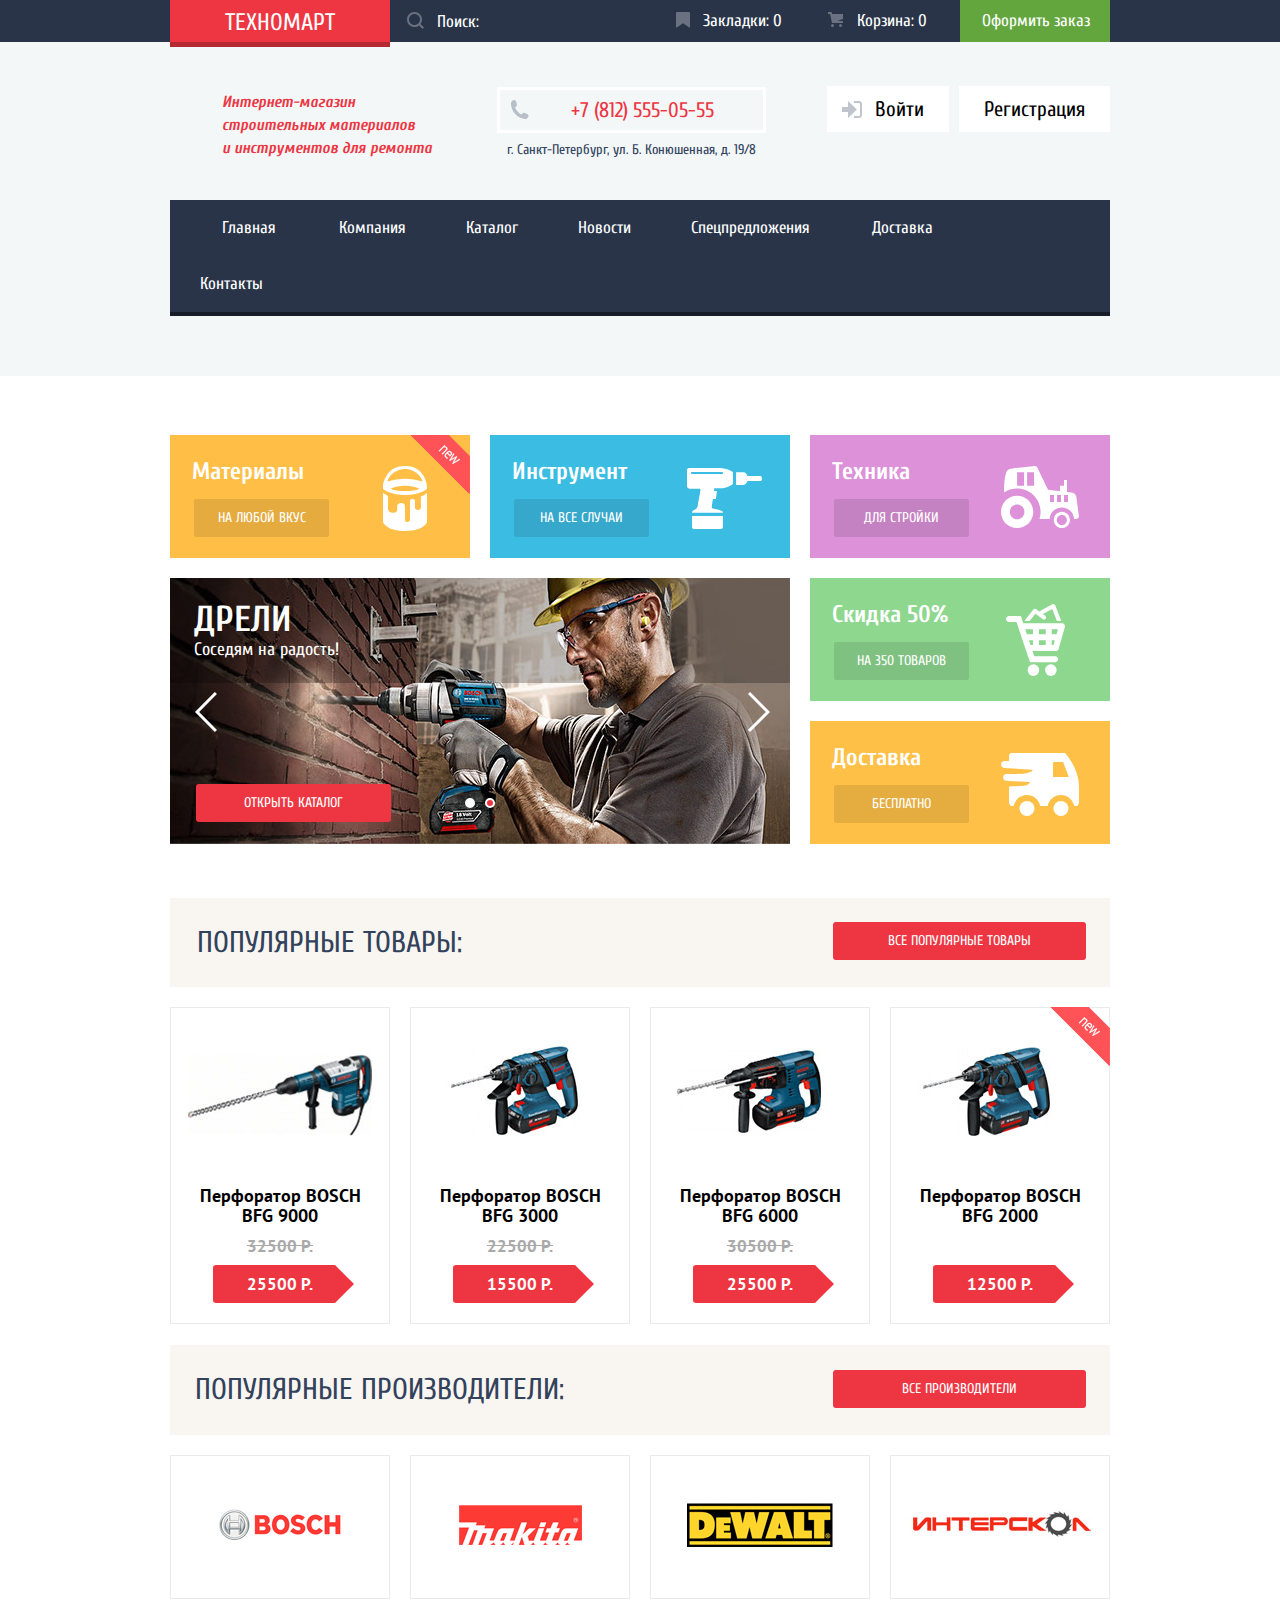
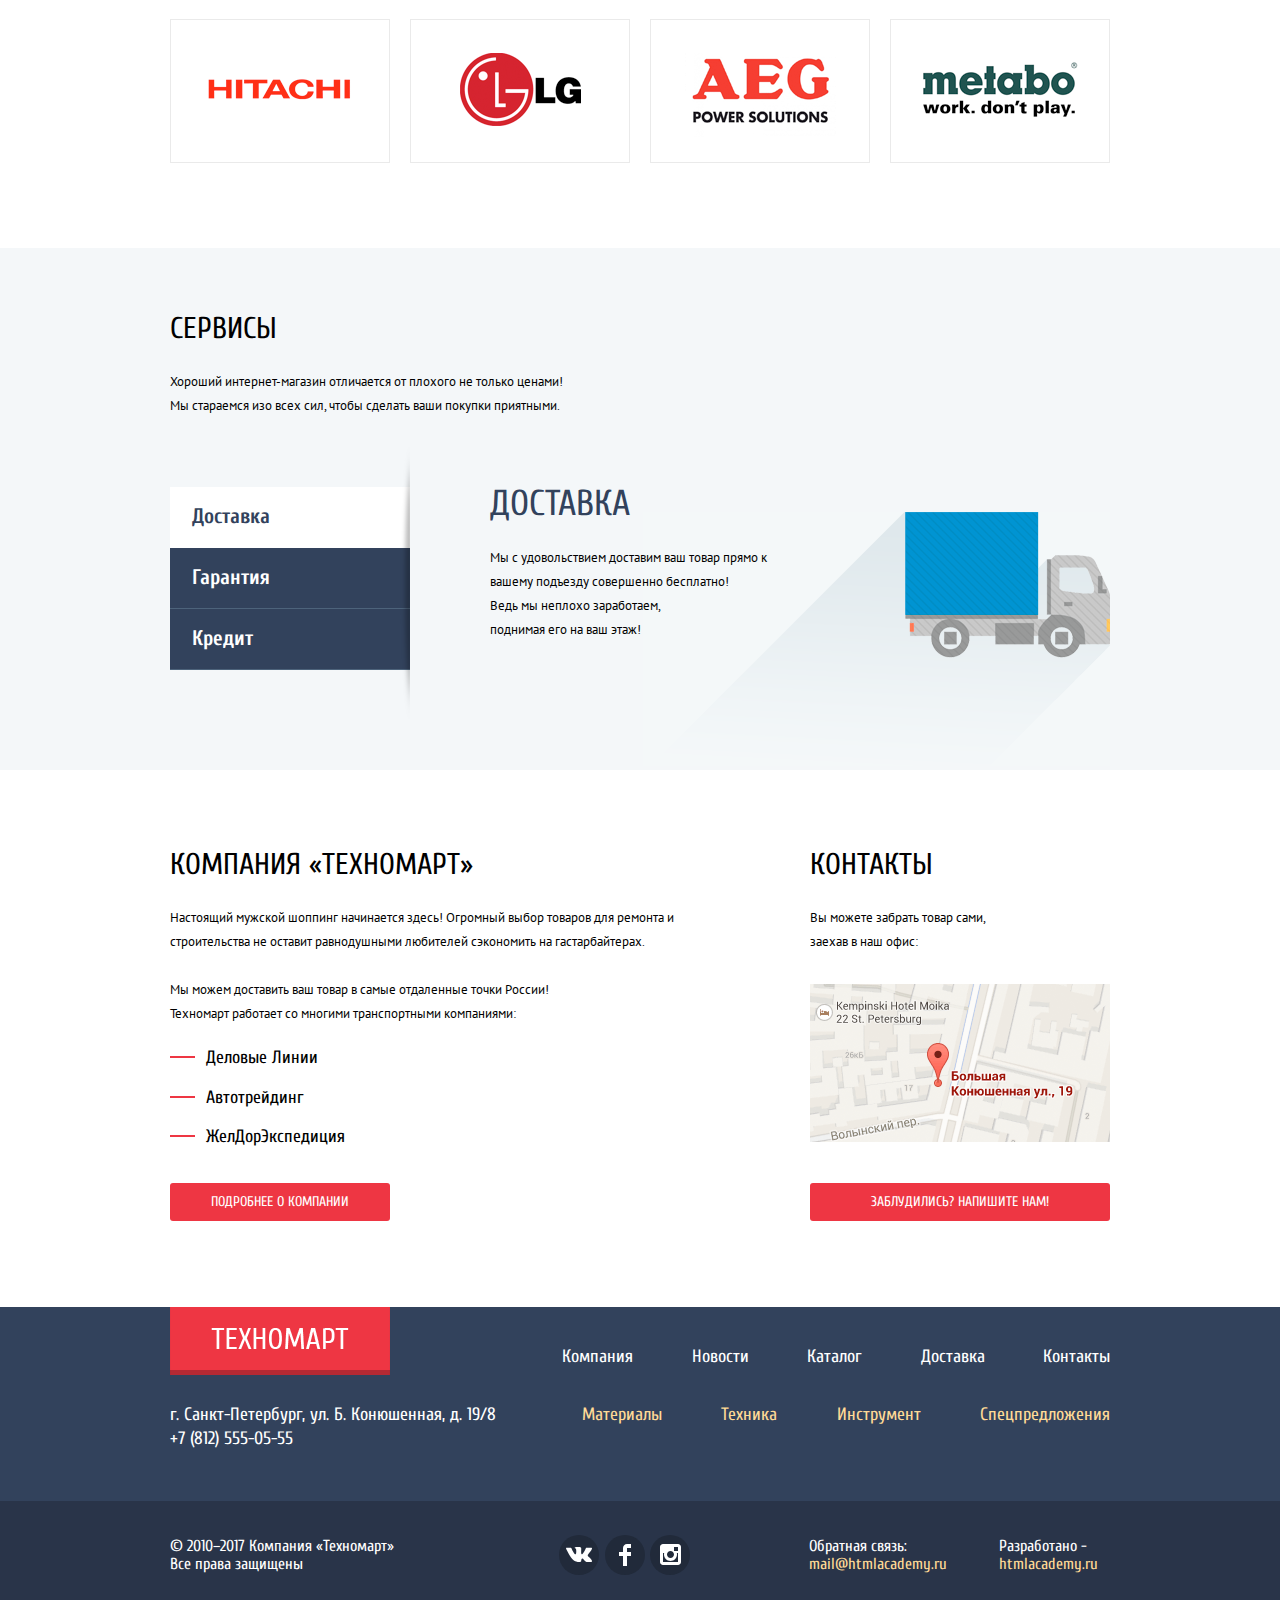
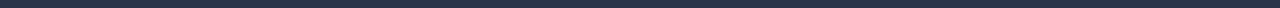
==== index.html @ ce22bc83 "Add comment" ====
<!-- Уважаемый проверяющий, мне немного не хватило времени для того, чтобы довести проект до ума, но обещаю все исправить в ходе проверок. Заранее благодарю!-->
<!DOCTYPE html>
<html lang="ru">
  <head>
    <meta charset="utf-8">
    <title>HTML Academy: Техномарт</title>
    <link href="https://fonts.googleapis.com/css?family=Cuprum:400,400i,700|PT+Sans:400,700&amp;subset=cyrillic" rel="stylesheet">
    <link rel="stylesheet" href="css/normalize.css">
    <link rel="stylesheet" href="css/style.css">
  </head>
  <body>
    <header class="main-header">
      <div class="header-top">
        <div class="container">
          <div class="logo-search-block">
            <a class="main-header-logo"><p>Техномарт</p></a>
            <form class="search" action="https://echo.htmlacademy.ru" method="get">
              <input type="search" id="search-field" name="search-field" placeholder="Поиск:">
            </form>
          </div>
          <ul class="header-top-right-side">
            <li><a class="header-favorite" href="#">Закладки: 0</a></li>
            <li><a class="header-cart" href="#">Корзина: 0</a></li>
            <li><a class="header-order" href="#">Оформить заказ</a></li>
          </ul>
        </div>
      </div>
      <div class="header-middle">
        <h1>Интернет-магазин<br> строительных материалов<br> и инструментов для ремонта</h1>
        <div class="contacts">
          <p class="phone-number"><a href="tel:+78125550555" title="Позвонить нам">+7 (812) 555-05-55</a></p>
          <p class="adress">г. Санкт-Петербург, ул. Б. Конюшенная, д. 19/8</p>
        </div>
        <ul class="user-navigation">
          <li class="login-link-icon"><a href="#" class="login-link">Войти</a></li>
          <li><a href="#" class="signin-link">Регистрация</a></li>
        </ul>
      </div>
      <nav class="main-navigation">
        <ul class="site-navigation">
          <li><a href="#">Главная</a></li>
          <li><a href="#">Компания</a></li>
          <li><a href="#">Каталог</a></li>
          <li><a href="#">Новости</a></li>
          <li><a href="#">Спецпредложения</a></li>
          <li><a href="#">Доставка</a></li>
          <li><a href="#">Контакты</a></li>
        </ul>
      </nav>
    </header>
    <main class="main-index">
      <section class="promo-block">
        <h2 class="visually-hidden">Полулярные категории товаров.</h2>
        <div class="promo-upper-row">
          <div class="promo promo-materials">
            <span>Материалы</span>
            <a href="#">На любой вкус</a>
          </div>
          <div class="promo promo-instruments">
            <span>Инструмент</span>
            <a href="#">На все случаи</a>
          </div>
          <div class="promo promo-machines">
            <span>Техника</span>
            <a href="#">Для стройки</a>
          </div>
        </div>
        <div class="promo-bottom-row">
          <div class="promo-right-side">
            <div class="promo promo-discount">
              <span>Скидка 50%</span>
              <a href="#">На 350 товаров</a>
            </div>
            <div class="promo promo-delivery">
              <span>Доставка</span>
              <a href="#">Бесплатно</a>
            </div>
          </div>
          <div class="slider">
            <div class="slider-controls">
              <label class="slider-control" for="btn-1"><span class="slider-control-left"></span></label>
              <label class="slider-control" for="btn-2"><span class="slider-control-right"></span></label>
            </div>
            <div class="slider-inner">
              <input class="visually-hidden" type="radio" id="btn-1" name="toggle" checked>
              <input class="visually-hidden" type="radio" id="btn-2" name="toggle">
              <div class="sliders-sliders">
                <div class="slide slide-one">
                  <div class="slide-text">
                    <h3>Перфораторы</h3>
                    <span>Настоящие мужские игрушки</span>
                  </div>
                  <img src="img/slider-1.jpg" alt="Перфораторы" width="620" height="266">
                  <div class="icon-slider-left"></div>
                  <div class="icon-slider-right"></div>
                  <div class="open-catalog">
                    <a href="catalog.html" class="button">Открыть каталог</a>
                  </div>
                </div>
                <div class="slide slide-two">
                  <div class="slide-text">
                    <h3>Дрели</h3>
                    <span>Coседям на радость!</span>
                  </div>
                  <img src="img/slider-2.jpg" alt="Дрели" width="620" height="266">
                  <div class="icon-slider-left"></div>
                  <div class="icon-slider-right"></div>
                  <div class="open-catalog">
                    <a href="catalog.html" class="button">Открыть каталог</a>
                  </div>
                </div>
              </div>
            </div>
          </div>
        </div>
      </section>
      <section class="popular-items">
        <div class="popular-items-head">
          <h2>Популярные товары:</h2>
          <a href="#" class="button">Все популярные товары</a>
        </div>
        <div class="catalog-index">
          <div class="catalog-item">
            <div class="actions">
              <a href="" class="buy">Купить</a>
              <a href="" class="bookmark">В закладки</a>
            </div>
            <div class="catalog-item-image"><img src="img/perforator-9000.jpg" alt="Перфоратор BOSCH BFG 9000" width="217" height="164"></div>
            <div class="catalog-item-title">Перфоратор BOSCH BFG 9000</div>
            <div class="price old-price">32500 P.</div>
            <div class="price new-price">25500 P.</div>
          </div>
          <div class="catalog-item">
            <div class="actions">
              <a href="" class="buy">Купить</a>
              <a href="" class="bookmark">В закладки</a>
            </div>
            <div class="catalog-item-image"><img src="img/perforator-3000.jpg" alt="Перфоратор BOSCH BFG 3000" width="217" height="164"></div>
            <div class="catalog-item-title">Перфоратор BOSCH BFG 3000</div>
            <div class="price  old-price">22500 Р.</div>
            <div class="price new-price">15500 Р.</div>
          </div>
          <div class="catalog-item">
            <div class="actions">
              <a href="" class="buy">Купить</a>
              <a href="" class="bookmark">В закладки</a>
            </div>
            <div class="catalog-item-image"><img src="img/perforator-6000.jpg" alt="Перфоратор BOSCH BFG 6000" width="217" height="164"></div>
            <div class="catalog-item-title">Перфоратор BOSCH BFG 6000</div>
            <div class="price old-price">30500 P.</div>
            <div class="price new-price">25500 P.</div>
          </div>
          <div class="catalog-item catalog-item-new">
            <div class="actions">
              <a href="" class="buy">Купить</a>
              <a href="" class="bookmark">В закладки</a>
            </div>
            <div class="catalog-item-image"><img src="img/perforator-2000.jpg" alt="Перфоратор BOSCH BFG 2000" width="217" height="164"></div>
            <div class="catalog-item-title">Перфоратор BOSCH BFG 2000</div>
            <div class="price old-price"></div>
            <div class="price new-price">12500 P.</div>
          </div>
        </div>
      </section>
      <section class="popular-producers">
        <div class="popular-producers-head">
          <h2>Популярные производители:</h2>
          <a href="#" class="button">Все производители</a>
        </div>
        <ul class="producers-list">
          <li class="producer"><a href="#"><img src="img/bosch.png" alt="BOSCH" width="126" height="37"></a></li>
          <li class="producer"><a href="#"><img src="img/Makita.png" alt="Makita" width="123" height="40"></a></li>
          <li class="producer"><a href="#"><img src="img/DeWALT.png" alt="DeWalt" width="146" height="44"></a></li>
          <li class="producer"><a href="#"><img src="img/Interskol.png" alt="Интерскол" width="184" height="32"></a></li>
          <li class="producer"><a href="#"><img src="img/Hitachi.png" alt="Hitachi" width="169" height="31"></a></li>
          <li class="producer"><a href="#"><img src="img/LG.png" alt="LG" width="121" height="71"></a></li>
          <li class="producer"><a href="#"><img src="img/AEG.png" alt="AEG" width="151" height="96"></a></li>
          <li class="producer"><a href="#"><img src="img/Metabo.png" alt="Metabo" width="204" height="69"></a></li>
        </ul>
      </section>
      <section class="services">
        <div class="container">
          <h2>Сервисы</h2>
          <p>Хороший интернет-магазин отличается от плохого не только ценами!<br>
          Мы стараемся изо всех сил, чтобы сделать ваши покупки приятными.</p>
          <div class="services-block">
            <input type="radio" name="services" value="delivery" class="visually-hidden" id="delivery-radio"
            checked>
            <input type="radio" name="services" value="guarantee" class="visually-hidden" id="guarantee-radio">
            <input type="radio" name="services" value="credit" class="visually-hidden" id="credit-radio">
            <ul class="services-list">
              <li><label for="delivery-radio">Доставка</label></li>
              <li><label for="guarantee-radio">Гарантия</label></li>
              <li><label for="credit-radio">Кредит</label></li>
            </ul>
            <div class="services-items">
              <div class="service-item service-delivery" title="Доставка">
                <div class="service-text">
                  <h3>Доставка</h3>
                  <p>Мы с удовольствием доставим ваш товар прямо
                    к вашему подъезду совершенно бесплатно!<br>
                    Ведь мы неплохо заработаем,<br>
                  поднимая его на ваш этаж!</p>
                </div>
              </div>
              <div class="service-item service-guarantee" title="Гарантия">
                <div class="service-text">
                  <h3>Гарантия</h3>
                  <p>Если купленный у нас товар поломается или заискрит,<br>
                    а также в случае пожара, спровоцированного его возгаранием,<br> вы всегда можете быть
                    уверены в нашей гарантии. Мы обменяем<br>сгоревший товар на новый.<br>
                  Дом уж восстановите как-нибудь сами.</p>
                </div>
              </div>
              <div class="service-item service-credit" title="Кредит">
                <div class="service-text">
                  <h3>Кредит</h3>
                  <p>Залезть в долговую яму стало проще!<br>
                  Кредитные консультанты придут вам на помощь.</p>
                  <a href="" class="button">Отправить заявку</a>
                </div>
              </div>
            </div>
          </div>
        </div>
      </section>
      <section class="company-info">
        <div class="about-company">
          <h2>Компания &laquo;Техномарт&raquo;</h2>
          <p>Настоящий мужской шоппинг начинается здесь! Огромный выбор товаров для ремонта  и строительства не оставит равнодушными любителей сэкономить на гастарбайтерах.</p>
          <p>Мы можем доставить ваш товар в самые отдаленные точки России!<br>
          Техномарт работает со многими транспортными компаниями: </p>
          <ul class="company-partners-list" >
            <li>Деловые Линии</li>
            <li>Автотрейдинг</li>
            <li>ЖелДорЭкспедиция</li>
          </ul>
          <a href="#" class="button">Подробнее о компании</a>
        </div>
        <div class="main-contacts">
          <h2>Контакты</h2>
          <p>Вы можете забрать товар сами,<br>
          заехав в наш офис:</p>
          <a class="contacts-button-map" href="#"><img src="img/map.png" alt="Россия, г. Санкт-Петербург, ул. Б. Конюшенная, д. 19/8" width="300" height="158"></a>
          <a href="writeus.html" class="button write-us-button">Заблудились? Напишите нам!</a>
        </div>
      </section>
    </main>
    <footer class="main-footer">
      <div class="footer-top">
        <div class="container">
          <a class="footer-logo"><img src="img/logo-footer.png" alt="Инструменты Техномарт" width="220" height="68"></a>
          <ul class="footer-nav-white">
            <li><a href="#">Компания</a></li>
            <li><a href="#">Новости</a></li>
            <li><a href="#">Каталог</a></li>
            <li><a href="#">Доставка</a></li>
            <li><a href="#">Контакты</a></li>
          </ul>
        </div>
      </div>
      <div class="footer-middle">
        <div class="container">
          <div class="footer-contacts">
            <p>г. Санкт-Петербург, ул. Б. Конюшенная, д. 19/8<br>
              <a href="tel:+78125550555" title="Позвонить нам">+7 (812) 555-05-55</a></p>
            </div>
            <ul class="footer-nav-yellow">
              <li><a href="#">Материалы</a></li>
              <li><a href="#">Техника</a></li>
              <li><a href="#">Инструмент</a></li>
              <li><a href="#">Спецпредложения</a></li>
            </ul>
          </div>
        </div>
        <div class="footer-bottom">
          <div class="container">
            <p class="copyright">© 2010–2017 Компания «Техномарт»<br>
            Все права защищены</p>
            <div class="footer-social">
              <ul>
                <li>
                  <a class="social-btn social-btn-vk" href="#" aria-label="Вконтакте"><span class="visually-hidden">Вконтакте</span>
                    <svg version="1.1" xmlns="http://www.w3.org/2000/svg" xmlns:xlink="http://www.w3.org/1999/xlink" x="0px" y="0px"
                width="26px" height="15px" viewBox="0 0 26 15" enable-background="new 0 0 26 15" xml:space="preserve">
                <path fill="#FFFFFF" d="M16.138,11.51c0.956-0.309,2.18,2.04,3.483,2.939c0.978,0.681,1.727,0.534,1.727,0.534l3.473-0.05
                c0,0,1.815-0.112,0.957-1.554c-0.071-0.12-0.503-1.069-2.585-3.022c-2.177-2.043-1.882-1.712,0.739-5.244
                c1.597-2.153,2.236-3.468,2.036-4.028c-0.192-0.539-1.365-0.399-1.365-0.399L20.69,0.713c-0.381,0.001-0.704,0.119-0.851,0.515
                c-0.003,0.004-0.621,1.666-1.445,3.079c-1.741,2.989-2.436,3.148-2.724,2.961c-0.661-0.433-0.494-1.737-0.494-2.664
                c0-2.897,0.432-4.105-0.846-4.417c-0.427-0.104-0.739-0.172-1.828-0.182c-1.392-0.021-2.574,0-3.244,0.329
                c-0.445,0.223-0.786,0.712-0.579,0.74c0.26,0.035,0.843,0.16,1.155,0.586c0.401,0.552,0.389,1.789,0.389,1.789
                s0.229,3.411-0.54,3.834c-0.528,0.29-1.25-0.302-2.803-3.016C6.087,2.879,5.488,1.345,5.488,1.345S5.372,1.06,5.162,0.904
                C4.912,0.719,4.562,0.66,4.562,0.66L0.848,0.684c0,0-0.558,0.016-0.763,0.262C-0.097,1.164,0.07,1.614,0.07,1.614
                s2.909,6.881,6.203,10.347c3.02,3.182,6.452,2.971,6.452,2.971h1.555c0,0,0.469-0.054,0.709-0.312
                c0.224-0.24,0.214-0.691,0.214-0.691S15.172,11.82,16.138,11.51z"/>
              </svg>
            </a>
          </li>
          <li>
            <a class="social-btn social-btn-fb" href="#" aria-label="Фейсбук"><span class="visually-hidden">Фейсбук</span>
              <svg version="1.1" xmlns="http://www.w3.org/2000/svg" xmlns:xlink="http://www.w3.org/1999/xlink" x="0px" y="0px"
                width="12px" height="22px" viewBox="0 0 12 22" enable-background="new 0 0 12 22" xml:space="preserve">
                <path fill="#FFFFFF" d="M12,4V0H8C5.791,0,4,1.791,4,4v4H0v4h4v10h4V12h4V8H8V4H12z"/>
              </svg>
            </a>
          </li>
          <li>
            <a class="social-btn social-btn-in" href="#" aria-label="Инстаграм"><span class="visually-hidden">Инстаграм</span>
              <svg version="1.1" xmlns="http://www.w3.org/2000/svg" xmlns:xlink="http://www.w3.org/1999/xlink" x="0px" y="0px"
                width="21px" height="21px" viewBox="0 0 21 21" enable-background="new 0 0 21 21" xml:space="preserve">
                <path fill="#FFFFFF" d="M18,0H3C1.35,0,0,1.35,0,3v15c0,1.65,1.35,3,3,3h15c1.65,0,3-1.35,3-3V3C21,1.35,19.65,0,18,0z M10.5,7
                c1.93,0,3.5,1.57,3.5,3.5S12.43,14,10.5,14S7,12.43,7,10.5S8.57,7,10.5,7z M18,18H3V9h1.181C4.067,9.482,4,9.983,4,10.5
                c0,3.59,2.91,6.5,6.5,6.5s6.5-2.91,6.5-6.5c0-0.517-0.066-1.018-0.181-1.5H18V18z M18,7h-4V3h4V7z"/>
              </svg>
            </a>
          </li>
        </ul>
      </div>
      <div class="footer-feedback">Обратная связь: <br>
        <a class="footer-email" href="mailto:mail@htmlacademy.ru">mail@htmlacademy.ru</a>
      </div>
      <div>Разработано - <br>
        <a class="footer-developer" href="https://htmlacademy.ru/intensive/htmlcss">htmlacademy.ru</a>
      </div>
    </div>
  </div>
</footer>
<section class="modal modal-feedback">
  <h2 class="visually-hidden">Напишите нам</h2>
  <form class="feedback-form" action="https://echo.htmlacademy.ru" method="post">
    <div class="modal-form">
      <div class="container">
        <div class="name-email">
          <p>
            <label for="user-name-label">Ваше имя:</label>
            <input  class="user-name-field" id="user-name-label" type="text" name="user-name"  placeholder="Представьтесь, пожалуйста">
          </p>
          <p>
            <label for="user-email-label">Ваш e-mail:</label>
            <input  class="user-email-field" id="user-email-label" type="email" name="user-email"  placeholder="Для отправки ответа">
          </p>
        </div>
        <p>
          <label for="feedback-area-label">Текст письма:</label>
          <textarea name="feedback-area" id="feedback-area-label" cols="30" rows="10" placeholder="В свободной форме"></textarea>
        </p>
      </div>
      <div class="modal-button">
        <div class="container">
          <button class="button" type="submit">Отправить</button>
        </div>
      </div>
    </div>
  </form>
  <button class="modal-close" type="button" aria-label="Закрыть"></button>
</section>
<section class="modal modal-map">
  <h2 class="visually-hidden">Наш адрес</h2>
  <iframe src="https://www.google.com/maps/embed?pb=!1m18!1m12!1m3!1d1998.6037999040354!2d30.322010416394033!3d59.938716271971415!2m3!1f0!2f0!3f0!3m2!1i1024!2i768!4f13.1!3m3!1m2!1s0x4696310fca5ba729%3A0xea9c53d4493c879f!2sBolshaya+Konyushennaya+ul.%2C+19%2C+Sankt-Peterburg%2C+Russia%2C+191186!5e0!3m2!1sen!2s!4v1441888483426" width="940" height="446" allowfullscreen></iframe>
  <p>
    <img src="img/map-popup.png" alt="Россия, г. Санкт-Петербург, ул. Б. Конюшенная, д. 19/8" width="940" height="446">
  </p>
  <button class="modal-close" type="button" aria-label="Закрыть"></button>
</section>
<script src="js/script.js"></script>
</body>
</html>
---- css/style.css ----
body {
  font-family: 'Cuprum', 'PT Sans', 'Arial', sans-serif;
  font-size: 17px;
  line-height: 18px;
  font-weight: 400;
  color: #ffffff;

  background-color: #ffffff;
  margin: 0;
  padding: 0;
}

a {
  text-decoration: none;
}

img {
  max-width: 100%;
  height: auto;
}

.visually-hidden:not(:focus):not(:active),
input[type="checkbox"].visually-hidden,
input[type="radio"].visually-hidden {
  position: absolute;

  width: 1px;
  height: 1px;
  margin: -1px;
  border: 0;
  padding: 0;

  white-space: nowrap;

  -webkit-clip-path: inset(100%);

          clip-path: inset(100%);
  clip: rect(0 0 0 0);
  overflow: hidden;
}

.container {
  margin: 0 auto;
  padding: 0 10px;
  width: 940px;
}

/* Шапка сайта */

.main-header {
  display: -webkit-box;
  display: -ms-flexbox;
  display: flex;
  -webkit-box-orient: vertical;
  -webkit-box-direction: normal;
      -ms-flex-direction: column;
          flex-direction: column;
  -webkit-box-align: center;
      -ms-flex-align: center;
          align-items: center;

  background-color: rgb(243, 247, 248);
  margin-bottom: 59px;
  min-height: 320px;
}

/* Верхний блок шапки сайта */

.header-top {
  line-height: 18px;

  background-color: #293449;
  width: 100%;
  height: 42px;
}

.header-top .container {
  display: -webkit-box;
  display: -ms-flexbox;
  display: flex;
  -webkit-box-pack: justify;
      -ms-flex-pack: justify;
          justify-content: space-between;
}

.logo-search-block {
  display: -webkit-box;
  display: -ms-flexbox;
  display: flex;
  -ms-flex-wrap: wrap;
      flex-wrap: wrap;
  -webkit-box-pack: start;
      -ms-flex-pack: start;
          justify-content: flex-start;
}

.header-top a {
  color: inherit;

  padding: 0;
  margin: 0;
}

.main-header-logo p {
  display: block;
  vertical-align: middle;
  text-align: center;

  font-size: 24px;
  line-height: 24px;
  text-transform: uppercase;

  background-color: #ee3643;
  border-bottom: 5px solid #b52933;
  margin: 0;
  padding: 0;
  padding-top: 11px;
  width: 220px;
  height: 31px;
}

.search {
  position: relative;

  height: 42px;
}

.search input {
  background-color: transparent;
  width: 267px;
  height: 42px;
  padding-left: 47px;
  border: none;
}

.search input:focus {
  background-color:  #ffffff;
}

.search input::-webkit-input-placeholder {
  font: inherit;
  color: #ffffff;
}

.search input:-ms-input-placeholder {
  font: inherit;
  color: #ffffff;
}

.search input::-ms-input-placeholder {
  font: inherit;
  color: #ffffff;
}

.search input::placeholder {
  font: inherit;
  color: #ffffff;
}

.search input:focus::-webkit-input-placeholder {
  font: inherit;
  color: #000000;
}

.search input:focus:-ms-input-placeholder {
  font: inherit;
  color: #000000;
}

.search input:focus::-ms-input-placeholder {
  font: inherit;
  color: #000000;
}

.search input:focus::placeholder {
  font: inherit;
  color: #000000;
}


.search::before {
  position: absolute;
  content: "";
  top: 12px;
  left: 17px;
  width: 18px;
  height: 18px;
  background-image: url("../img/icon-search-white.svg");
  background-repeat: no-repeat;
  background-position: 0 0;
  opacity: 0.3;
}

.search:hover {
  background-color: #212a3a;
}

.search:hover::before {
  opacity: 1;
}


.search:active::before,
.search:focus::before {
  background-image: url("../img/icon-search-red.svg");
}

.search:active,
.search:focus {
  background-color: #ffffff;
}

.header-top-right-side {
  display: -webkit-box;
  display: -ms-flexbox;
  display: flex;
  -ms-flex-wrap: wrap;
      flex-wrap: wrap;
  -webkit-box-pack: end;
      -ms-flex-pack: end;
          justify-content: flex-end;

  margin: 0;
  padding: 0;
  list-style: none;
}

.header-favorite:hover,
.header-favorite:focus,
.header-cart:hover,
.header-cart:focus {
  background-color: #212a3a;
}

.header-favorite:active,
.header-cart:active {
  background-color: #161d29;
  color: rgba(255, 255, 255, 0.6);
}


.header-top-right-side .header-favorite,
.header-top-right-side .header-cart {
  display: block;
  vertical-align: middle;

  color: #ffffff;

  padding-left: 42px;
  padding-right: 33px;
  padding-top: 12px;
  padding-bottom: 12px;
  background-repeat: no-repeat;
}

.header-favorite {
  background-image: url("../img/icon-bookmark1-grey.svg");
  background-position: 15px 12px;
}

.header-cart {
  background-image: url("../img/icon-cart-grey.svg");
  background-position: 13px 12px;
}

.header-favorite:hover,
.header-favorite:focus {
  background-image: url("../img/icon-bookmark1.svg");
}

.header-cart:hover,
.header-cart:focus {
  background-image: url("../img/icon-cart-white.svg");
}

.header-favorite:active,
.header-cart:active {
  opacity: 0.3;
}

/* Клавиша Корзина на сранице Каталога */

.header-top-right-side .header-cart-catalog {
  background-color: #ee3643;
  padding-left: 49px;
  padding-right: 26px;
  background-image: url("../img/icon-cart-catalog.svg");
  background-position: 18px 12px;
}

.header-top-right-side .header-favorite-catalog {
  padding-left: 40px;
  padding-right: 28px;
  background-position: 13px 12px;
}

.header-top-right-side .header-order {
  display: block;
  vertical-align: middle;

  background-color: #63a63e;
  padding-left: 22px;
  padding-right: 20px;
  padding-top: 12px;
  padding-bottom: 12px;
}

.header-order:hover,
.header-order:focus {
  background-color: #5fbb2d;
}

.header-order:active {
  background-color: #518534;
  color: rgba(255, 255, 255, 0.51);
}

/* Средний блок шапки сайта */

.header-middle {
  width: 940px;
  min-height: 158px;
  display: -webkit-box;
  display: -ms-flexbox;
  display: flex;
}

h1 {
  font-size: 16px;
  line-height: 23px;
  font-style: italic;
  color: #ee3643;

  margin-left: 52px;
  margin-right: auto;
  margin-top: 49px;
}

.contacts {
  margin-left: 13px;
  margin-right: auto;
  margin-top: 41px;
}

.contacts-catalog {
  margin-left: 21px;
}

.contacts .phone-number {
  position: relative;
}

.contacts .phone-number::before {
  position: absolute;
  content: "";
  left: 13px;
  width: 20px;
  height: 20px;
  background-image: url("../img/icon-phone.svg");
  background-repeat: no-repeat;
  background-position: 0 0;
}

.contacts .phone-number a {
  font-size: 21px;
  line-height: 21px;
  color: #ee3643;

  padding: 8px 49px 8px 71px;
  border: 3px solid #ffffff;
}

.contacts .adress {
  font-size: 14px;
  line-height: 24px;
  color: #32425c;
  text-align: center;
}

.user-name {
  position: relative;
  display: -webkit-box;
  display: -ms-flexbox;
  display: flex;
  -webkit-box-pack: start;
      -ms-flex-pack: start;
          justify-content: flex-start;

  width: 300px;
  min-height: 45px;
}

.user-name::before {
  position: absolute;
  content: "";
  top: 11px;
  left: 13px;
  width: 20px;
  height: 20px;
  background-image: url("../img/icon-user.svg");
  background-repeat: no-repeat;
  background-position: 0 0;
  opacity: 0.35;
}

.user-exit a {
  background-color: #ffffff;
  padding-right: 10px;
}

.user-exit::after {
  position: absolute;
  content: "";
  right: 10px;
  top: 14px;
  width: 21px;
  height: 20px;
  background-image: url("../img/icon-logout.svg");
  background-repeat: no-repeat;
  background-position: 0 0;
  opacity: 0.35;
}

.user-name:hover::before,
.user-exit:hover::after,
.user-name:focus::before,
.user-exit:focus::after {
  opacity: 1;
}

.user-name:active::before,
.user-exit:active::after {
  opacity: 0.35;
}

.user-name a {
  font-size: 21px;
  line-height: 21px;
  color: #000000;

  background-color: #ffffff;
  padding-left: 47px;
  padding-top: 11px;
  padding-bottom: 11px;
  padding-right: 10px;
}

.user-name a:active {
  color: rgba(0, 0, 0, 0.3);
}

.user-navigation-catalog {
  display: -webkit-box;
  display: -ms-flexbox;
  display: flex;
  -ms-flex-wrap: wrap;
      flex-wrap: wrap;

  margin-left: -22px;
}

.my-orders {
  position: relative;
}

.my-orders a {
  margin-right: 32px;
}

.my-orders::after {
  position: absolute;
  content: "";
  right: 14px;
  top: 7px;
  width: 4px;
  height: 4px;
  background-color: #32425c;
  border-radius: 50%;
}

.user-navigation {
  display: -webkit-box;
  display: -ms-flexbox;
  display: flex;
  -ms-flex-wrap: wrap;
      flex-wrap: wrap;

  margin: 0;
  margin-top: 57px;
  padding: 0;
}

.user-navigation a {
  font-size: 21px;
  line-height: 21px;
  color: #000000;

  background-color: #ffffff;
  padding: 11px 25px;
  margin-left: 10px;
}

.user-navigation a:hover,
.user-navigation a:focus {
  color: #ee3643;
}

.user-navigation a:active {
  color: rgba(0, 0, 0, 0.3);
}

.user-navigation .login-link-icon {
  position: relative;
}

.user-navigation .login-link-icon a::before {
  position: absolute;
  content: "";
  left: 25px;
  top: 2px;
  width: 20px;
  height: 20px;
  background-image: url("../img/icon-login.svg");
  background-repeat: no-repeat;
  background-position: 0 0;
  opacity: 0.3;
}

.user-navigation .login-link-icon a:hover::before,
.user-navigation .login-link-icon a:focus::before {
  opacity: 1;
}

.user-navigation .login-link-icon a:active::before {
  opacity: 0.3;
}

.user-navigation .login-link {
  padding-left: 48px;
}

.authorized-user-name {
  margin-top: 30px;
}

.user-navigation-catalog {
  margin: 0;
  padding: 0;
  margin-left: 18px;
  margin-top: -10px;
}

.user-navigation-catalog a {
  font-size: 16px;
  line-height: 18px;
  color: #32425c;
  text-decoration: underline;
}

.user-navigation-catalog a:hover,
.user-navigation-catalog a:focus {
  color: #ee3643;
}

.user-navigation-catalog a:active {
  color: #32425c;
  opacity: 0.3;
}

/* Навигация в шапке сайта */

.main-navigation {
  background-color: #293449;
  min-height: 55px;
  margin-bottom: 60px;
  border-bottom: 4px solid #161d29;
}

.user-navigation-catalog,
.user-navigation,
.site-navigation,
.breadcrumbs,
.producers-filter ul,
.sort ul,
.charging-type ul,
.pagination-list {
  list-style: none;
}

.site-navigation {
  display: -webkit-box;
  display: -ms-flexbox;
  display: flex;
  -ms-flex-wrap: wrap;
      flex-wrap: wrap;
  -webkit-box-align: center;
      -ms-flex-align: center;
          align-items: center;

  margin: 0;
  padding: 0;
  width: 940px;
}

.site-navigation a {
  display: block;
  vertical-align: middle;

  color: inherit;

  padding: 19px 30px;
}

.site-navigation li:first-of-type a {
  padding-left: 52px;
}

.site-navigation li:nth-of-type(2) a {
  padding-left: 33px;
}

.site-navigation li:nth-of-type(6) a {
  padding-left: 32px;
}

.site-navigation li:last-of-type a {
  padding-right: 55px;
}

.site-navigation a:hover,
.site-navigation a:focus {
  background-color: #161d29;
}

.site-navigation a:active {
  color: rgba(255, 255, 255, 0.50);

  background-color: #1d2739;
}

/* Главная страница */

.main-index {
  display: -webkit-box;
  display: -ms-flexbox;
  display: flex;
  -webkit-box-orient: vertical;
  -webkit-box-direction: normal;
      -ms-flex-direction: column;
          flex-direction: column;
  -webkit-box-align: center;
      -ms-flex-align: center;
          align-items: center;

  width: 100%;
}

/* Промо блок на Главной странице */

.promo-block {
  width: 940px;
  min-height: 410px;
  margin-bottom: 34px;
}

.promo {
  position: relative;
  display: -webkit-box;
  display: -ms-flexbox;
  display: flex;
  -webkit-box-orient: vertical;
  -webkit-box-direction: normal;
      -ms-flex-direction: column;
          flex-direction: column;
  -webkit-box-pack: start;
      -ms-flex-pack: start;
          justify-content: flex-start;
  -webkit-box-align: start;
      -ms-flex-align: start;
          align-items: flex-start;

  width: 300px;
  height: 123px;
  margin-bottom: 20px;
}

.promo span {
  font-size: 24px;
  line-height: 30px;
  font-weight: bold;

  margin-left: 22px;
  margin-top: 22px;
  margin-bottom: 12px;
}

.promo a {
  display: block;

  font-size: 14px;
  line-height: 18px;
  color: inherit;
  text-transform: uppercase;

  background-color: rgba(0, 0, 0, 0.1);
  border-radius: 2px;
  width: 135px;
  min-height: 28px;
  text-align: center;
  padding-top: 10px;
  margin-left: 24px;
}

.promo a:hover,
.promo a:focus {
  background-color: rgba(0, 0, 0, 0.2);
}

.promo a:active {
  background-color: rgba(0, 0, 0, 0.3);
}

.promo-upper-row,
.promo-bottom-row  {
  display: -webkit-box;
  display: -ms-flexbox;
  display: flex;
  -webkit-box-pack: justify;
      -ms-flex-pack: justify;
          justify-content: space-between;
}

.promo-right-side {
  -webkit-box-ordinal-group: 3;
      -ms-flex-order: 2;
          order: 2;

  margin-left: 20px;
}

.promo-materials {
  background-color: #ffbf47;
}

.promo-materials::before {
  position: absolute;
  content: "";
  top: 0px;
  right: 0px;
  width: 60px;
  height: 59px;
  background-image: url("../img/new-flag.png");
  background-repeat: no-repeat;
  background-position: 0 0;
}

.promo-materials::after {
  position: absolute;
  content: "";
  top: 31px;
  right: 40px;
  width: 47px;
  height: 70px;
  background-image: url("../img/icon-materials.svg");
  background-repeat: no-repeat;
  background-position: 0 0;
}

.promo-instruments {
  background-color: #3bbce3;
}

.promo-instruments::after {
  position: absolute;
  content: "";
  top: 33px;
  right: 26px;
  width: 77px;
  height: 63px;
  background-image: url("../img/icon-instruments.svg");
  background-repeat: no-repeat;
  background-position: 0 0;
}

.promo-machines {
  background-color: #dc91d8;
}

.promo-machines::after {
  position: absolute;
  content: "";
  top: 31px;
  right: 29px;
  width: 80px;
  height: 64px;
  background-image: url("../img/icon-machine.svg");
  background-repeat: no-repeat;
  background-position: 0 0;
}

.promo-discount {
  background-color: #8ed78f;
}

.promo-discount::after {
  position: absolute;
  content: "";
  top: 26px;
  right: 43px;
  width: 61px;
  height: 75px;
  background-image: url("../img/icon-discount.svg");
  background-repeat: no-repeat;
  background-position: 0 0;
}

.promo-delivery {
  background-color: #ffc047;
}

.promo-delivery::after {
  position: absolute;
  content: "";
  top: 32px;
  right: 29px;
  width: 80px;
  height: 65px;
  background-image: url("../img/icon-delivery.svg");
  background-repeat: no-repeat;
  background-position: 0 0;
}

.button {
  display: -webkit-box;
  display: -ms-flexbox;
  display: flex;
  -webkit-box-align: center;
      -ms-flex-align: center;
          align-items: center;
  -webkit-box-pack: center;
      -ms-flex-pack: center;
          justify-content: center;

  font-size: 14px;
  line-height: 18px;
  color: inherit;
  text-transform: uppercase;

  height: 38px;
  background-color: #ee3643;
  border-radius: 3px;
  cursor: pointer;
}

.button:hover,
.button:focus {
  background-color: #ca2c37;
}

.button:active {
  background-color: #ba2732;
}

.slider-inner {
  overflow: hidden;
}

.sliders-sliders {
 width: 200%;
}

.slide {
  position: relative;
  float: left;

  width: 620px;
  height: 266px;
  background-color: #685c53;
}

.icon-slider-left,
.icon-slider-right {
  position: absolute;
  content: "";
  width: 6px;
  height: 6px;
  background-color: #ffffff;
  border-radius: 50%;
  border: 2px solid #ffffff;
  z-index: 50;
}

.icon-slider-left {
  bottom: 36px;
  left: 295px;
}

.icon-slider-right {
  bottom: 36px;
  left: 315px;
}

.slide-text {
  position: absolute;
  top: 24px;
  left: 24px;
  z-index: 10;
}

.open-catalog {
  position: absolute;
  bottom: 22px;
  left: 26px;
  z-index: 10;
}

.slide-text h3 {
  font-size: 36px;
  line-height: 36px;
  font-weight: bold;
  text-transform: uppercase;

  margin: 0;
  padding: 0;
}

.slide-text span {
  font-size: 18px;
  line-height: 24px;

  margin: 0;
  padding: 0;
}

.slide .button {
  width: 195px;
}

.slide-one .icon-slider-left {
  background-color: #ee3643;
}

.slide-two .icon-slider-right {
  background-color: #ee3643;
}

.slider-control {
  position: relative;

  cursor: pointer;
}

.slider-control .slider-control-left {
  position: absolute;
  top: 114px;
  left: 25px;
  width: 25px;
  height: 42px;
  background-image: url("../img/icon-slider-left.svg");
  background-repeat: no-repeat;
  background-position: 0 0;
  z-index: 30;
}

.slider-control .slider-control-right {
  position: absolute;
  top: 114px;
  right: -603px;
  width: 25px;
  height: 42px;
  background-image: url("../img/icon-slider-right.svg");
  background-repeat: no-repeat;
  background-position: 0 0;
  z-index: 40;
}

input[id="btn-1"]:checked ~ .sliders-sliders {
  -webkit-transform: translate(0);
      -ms-transform: translate(0);
          transform: translate(0);
}

input[id="btn-1"]:checked ~ .sliders-sliders {
  -webkit-transform: translate(-620px);
      -ms-transform: translate(-620px);
          transform: translate(-620px);
}

/* Раздел популярные товары на Главной странице */

h2 {
  font-size: 30px;
  line-height: 30px;
  color: #000000;
  text-transform: uppercase;
  font-weight: 400;

  margin: 0;
  padding: 0;
}

.popular-items-head {
  display: -webkit-box;
  display: -ms-flexbox;
  display: flex;
  -webkit-box-pack: justify;
      -ms-flex-pack: justify;
          justify-content: space-between;
  -webkit-box-align: center;
      -ms-flex-align: center;
          align-items: center;

  width: 940px;
  min-height: 89px;
  background-color: #f9f5f0;
  margin-bottom: 20px;
}

.popular-items-head h2 {
  display: -webkit-box;
  display: -ms-flexbox;
  display: flex;
  -ms-flex-wrap: wrap;
      flex-wrap: wrap;
  color: #32425c;

  width: 610px;
  margin-left: 27px;
}

.popular-items-head .button {
  width: 253px;
  margin: 0;
  padding: 0;
  margin-right: 24px;
  margin-top: -3px;
}

.catalog-index {
  display: -webkit-box;
  display: -ms-flexbox;
  display: flex;
  -ms-flex-wrap: wrap;
      flex-wrap: wrap;

  list-style: none;
  width: 940px;
  min-height: 318px;
  margin: 0;
  padding: 0;
  margin-bottom: 1px;
}

.catalog-index .catalog-item:nth-child(4n) {
  margin-right: 0;
}

.catalog-item {
  position: relative;
  display: -webkit-box;
  display: -ms-flexbox;
  display: flex;
  -webkit-box-orient: vertical;
  -webkit-box-direction: normal;
      -ms-flex-direction: column;
          flex-direction: column;

  font-family: 'PT Sans', 'Arial', sans-serif;
  font-weight: bold;
  text-align: center;

  width: 218px;
  min-height: 315px;
  border: 1px solid #eaeaea;
  margin-bottom: 20px;
  margin-right: 20px;

  -webkit-box-shadow: 0 10px 25px 0 transparent;

          box-shadow: 0 10px 25px 0 transparent;
}

.catalog-index .catalog-item:nth-child(4n) {
  margin-right: 0;
}

 .catalog-item-new::before {
  position: absolute;
  content: "";
  top: -1px;
  right: -1px;
  width: 60px;
  height: 59px;
  background-image: url("../img/new-flag.png");
  background-repeat: no-repeat;
  background-position: 0 0;
  z-index: 20;
}

.catalog-item .catalog-item-title {
  font-size: 18px;
  line-height: 20px;
  color: #000000;

  min-height: 40px;
  padding: 0 25px;
  margin-top: 14px;
}

.catalog-item .catalog-item-image {
  width: 218px;
  height: 164px;
}


.catalog-item .price {
  font-size: 17px;
  line-height: 18px;
  }

.catalog-item .old-price {
  min-height: 20px;
  margin-top: 11px;
  color: #a9a9a9;
  text-decoration: line-through;
}

.catalog-item .new-price {
  position: relative;

  color: white;

  background: #ee3643;
  width: 75px;
  margin: 20px auto;
  margin-top: auto;
  padding: 10px 30px;

  border-radius: 3px;
}

.catalog-item .new-price:after {
  content: "";
  position: absolute;
  top: 0;
  right: -25px;
  width: 0;
  height: 0;
  border: 19px solid white;
  border-left-color: #ee3643;
}

.catalog-item .actions{
  position: absolute;
  top: 0;
  left: 0;
  width: 218px;
  height: 88px;
  padding: 40px 0;
  background-color: rgba(255,255,255,0.9);
  z-index: 10;
}

/* Раздел производители */

.popular-producers-head {
  display: -webkit-box;
  display: -ms-flexbox;
  display: flex;
  -webkit-box-pack: justify;
      -ms-flex-pack: justify;
          justify-content: space-between;
  -webkit-box-align: center;
      -ms-flex-align: center;
          align-items: center;

  background-color: #f9f5f0;
  width: 940px;
  min-height: 90px;
  margin-bottom: 20px;
}

.popular-producers-head h2 {
  display: -webkit-box;
  display: -ms-flexbox;
  display: flex;
  -ms-flex-wrap: wrap;
      flex-wrap: wrap;

  color: #32425c;

  width: 610px;
  margin-left: 25px;
}

.popular-producers-head .button {
  width: 253px;
  margin: 0;
  padding: 0;
  margin-right: 24px;
  margin-top: -3px;
}

.producers-list {
  display: -webkit-box;
  display: -ms-flexbox;
  display: flex;
  -ms-flex-wrap: wrap;
      flex-wrap: wrap;

  width: 940px;
  min-height: 310px;
  list-style: none;
  margin: 0;
  padding: 0;
  margin-bottom: 65px;
}

.producer {
  display: -webkit-box;
  display: -ms-flexbox;
  display: flex;
  -webkit-box-orient: vertical;
  -webkit-box-direction: normal;
      -ms-flex-direction: column;
          flex-direction: column;
  -webkit-box-pack: center;
      -ms-flex-pack: center;
          justify-content: center;

  width: 218px;
  height: 142px;
  border: 1px solid #eaeaea;
  text-align: center;
  margin-bottom: 20px;
  margin-right: 20px;
}

.producer:hover,
.producer:focus {
  border-color: #ffffff;
  -webkit-box-shadow: 0 10px 25px 0 rgba(41, 52, 73, 0.5);
          box-shadow: 0 10px 25px 0 rgba(41, 52, 73, 0.5);
}

.producer:active {
   opacity: 0.3;
}

.producer:nth-child(4n) {
  margin-right: 0;
}

/* Раздел сервисы компании */

.services {
  width: 100%;
  background-color: #f4f7f9;
}

.services h2 {
  margin-top: 66px;
  margin-bottom: 26px;
}

.services p,
.about-company p,
.main-contacts p,
.category-info p {
  font-family: 'PT Sans', 'Arial', sans-serif;
  font-size: 13px;
  line-height: 24px;
  color: #000000;

  margin: 0;
  padding: 0;
}

.services h3 {
  font-size: 36px;
  line-height: 36px;
  color: #32425c;
  text-transform: uppercase;
  font-weight: 400;

  margin: 0;
  padding: 0;
}

.services-block {
  display: -webkit-box;
  display: -ms-flexbox;
  display: flex;
}

.services-list {
  position: relative;

  margin: 0;
  padding: 0;
  margin-top: 69px;
  margin-bottom: 100px;
  margin-right: 80px;
  list-style: none;
}

.services-list::after {
  position: absolute;
  content: "";
  top: -40px;
  right: 0;
  width: 10px;
  height: 272px;
  background-image: url("../img/shadow_for_services.png");
  background-repeat: no-repeat;
  background-position: 0 0;
}

.services-list label {
  display: inline-block;

  font-weight: bold;
  font-size: 21px;
  line-height: 30px;
  color: #ffffff;

  background-color: #32425c;
  padding-top: 14px;
  padding-left: 22px;
  width: 218px;
  height: 46px;
  border-bottom: 1px solid #4d637b;

  cursor: pointer;
}

.services-list label:hover,
.services-list label:focus {
  background-color: #293449;
}

.services-list label:active,
.services-list label:checked {
  color: #32425c;

  background-color: #ffffff;
  border-bottom-color: #ffffff;
}

.services-items {
  margin-top: 55px;
}

.service-item h3 {
  margin-top: 13px;
  margin-bottom: 24px;
}

.services-items .service-delivery {
  display: none;

  background-image: url("../img/delivery.png");
  background-repeat: no-repeat;
  background-position: 153px 26px;
  min-height: 280px;
}

.service-delivery p {
  padding-right: 340px;
}

.services-items .service-guarantee {
  display: none;

  background-image: url("../img/guarantee.png");
  background-repeat: no-repeat;
  background-position: 223px 0;
  min-height: 280px;
}

.service-guarantee p {
  padding-right: 240px;
}

.services-items .service-credit {
  display: none;

  background-image: url("../img/credit.png");
  background-repeat: no-repeat;
  background-position: 152px 0;
  min-height: 280px;
}

.service-credit p {
  padding-right: 340px;
}

.service-credit .button {
  margin-top: 25px;
  width: 195px;
}

.service-item {
  display: none;
}

input[id="credit-radio"]:checked ~ .services-items .service-credit,
input[id="guarantee-radio"]:checked ~ .services-items .service-guarantee,
input[id="delivery-radio"]:checked ~ .services-items .service-delivery {
  display: block;
}

input[id="credit-radio"]:checked ~ .services-list li label[for="credit-radio"],
input[id="guarantee-radio"]:checked ~ .services-list li label[for="guarantee-radio"],
input[id="delivery-radio"]:checked ~ .services-list li label[for="delivery-radio"] {
  color: #32425c;

  background-color: #ffffff;
  border-bottom-color: #ffffff;
}

/* Информация о компании и контакты */

.company-info {
  display: -webkit-box;
  display: -ms-flexbox;
  display: flex;
  -webkit-box-pack: justify;
      -ms-flex-pack: justify;
          justify-content: space-between;
  -webkit-box-align: start;
      -ms-flex-align: start;
          align-items: flex-start;

  width: 940px;
  min-height: 536px;
}

.about-company {
  width: 520px;
}

.main-contacts {
  width: 300px;
}

.about-company p,
.company-partners p,
.about-company h2,
.main-contacts p,
.main-contacts h2,
.main-contacts a {
  margin: 0;
  padding: 0;
}

.about-company h2 {
  padding-top: 80px;
  margin-bottom: 26px;
}

.about-company p:first-of-type {
  margin-bottom: 24px;
}

.company-partners-list {
  list-style: none;
  margin: 0;
  padding: 0;
  margin-top: 22px;
  margin-bottom: 36px;
}

.company-partners-list li {
  position: relative;

  font-size: 18px;
  line-height: 20px;
  color: #000000;

  padding-left: 36px;
  margin-bottom: 20px;
}

.company-partners-list li:nth-child(2) {
  margin-bottom: 19px;
}

.company-partners-list li::before {
  position: absolute;
  content: "";
  top: 8px;
  left: 0;
  width: 25px;
  height: 2px;
  background-color: #ee3643;
}

.about-company .button {
  width: 220px;
  margin-bottom: 86px;
}

.main-contacts h2 {
  padding-top: 80px;
  margin-bottom: 26px;
}

.contacts-button-map img {
  margin-top: 30px;
  margin-bottom: 37px;
}

.main-contacts .button {
  display: -webkit-box;
  display: -ms-flexbox;
  display: flex;
  -webkit-box-align: center;
      -ms-flex-align: center;
          align-items: center;

  margin-bottom: 86px;
}

/* Подвал сайта*/

.main-footer {
  display: -webkit-box;
  display: -ms-flexbox;
  display: flex;
  -ms-flex-wrap: wrap;
      flex-wrap: wrap;
  -webkit-box-orient: vertical;
  -webkit-box-direction: normal;
      -ms-flex-direction: column;
          flex-direction: column;
  -webkit-box-align: center;
      -ms-flex-align: center;
          align-items: center;
}

.footer-top {
  width: 100%;
  min-height: 68px;
  background-color: #32425c;
}

.footer-top .container {
  display: -webkit-box;
  display: -ms-flexbox;
  display: flex;
  -webkit-box-pack: justify;
      -ms-flex-pack: justify;
          justify-content: space-between;
  -webkit-box-align: center;
      -ms-flex-align: center;
          align-items: center;
}

.footer-logo img {
  width: 220px;
  height: 68px;
}

.footer-nav-white {
  display: -webkit-box;
  display: -ms-flexbox;
  display: flex;
  -ms-flex-wrap: wrap;
      flex-wrap: wrap;
  -webkit-box-pack: justify;
      -ms-flex-pack: justify;
          justify-content: space-between;

  width: 548px;
}

.footer-nav-white a,
.footer-middle p,
.footer-middle a {
  font-size: 18px;
  line-height: 24px;
  color: inherit;

  margin: 0;
  padding: 0;
}

.footer-nav-white a {
  display: block;

  margin-top: 27px;
  vertical-align: middle;
}

.footer-middle {
  padding-top: 24px;
  padding-bottom: 50px;
  width: 100%;
  background-color: #32425c;
}

.footer-top ul,
.footer-middle ul {
  margin: 0;
  padding: 0;
}

.footer-middle .container {
  display: -webkit-box;
  display: -ms-flexbox;
  display: flex;
  -webkit-box-pack: justify;
      -ms-flex-pack: justify;
          justify-content: space-between;
}

.footer-nav-yellow {
  display: -webkit-box;
  display: -ms-flexbox;
  display: flex;
  -ms-flex-wrap: wrap;
      flex-wrap: wrap;
  -webkit-box-pack: justify;
      -ms-flex-pack: justify;
          justify-content: space-between;

  width: 528px;
}

.footer-nav-yellow a {
  display: block;
  vertical-align: middle;
}

.footer-nav-white {
  list-style: none;
}

.footer-nav-white a:hover,
.footer-nav-white a:focus {
  text-decoration: underline;
}

.footer-nav-white a:active {
  text-decoration: none;
  color: rgba(255, 255, 255, 0.5);
}

.footer-nav-yellow {
  list-style: none;
}

.footer-nav-yellow a {
  color: #ffda96;
}

.footer-nav-yellow a:hover,
.footer-nav-yellow a:focus {
  text-decoration: underline;
}

.footer-nav-yellow a:active {
  text-decoration: none;
  color: #ffda96;
  opacity: 0.5;
}

.footer-bottom {
  font-size: 16px;
  line-height: 18px;

  width: 100%;
  min-height: 107px;
  background-color: #293449;
}

.footer-bottom .container {
  display: -webkit-box;
  display: -ms-flexbox;
  display: flex;
  -webkit-box-align: center;
      -ms-flex-align: center;
          align-items: center;

  min-height: 107px;
}

.footer-bottom p {
  margin: 0;
  padding: 0;
}

.footer-feedback {
  margin-right: 52px;
}

.footer-email,
.footer-developer {
  color: #ffda96;
}

.footer-email:hover,
.footer-email:focus,
.footer-developer:hover,
.footer-developer:focus {
  text-decoration: underline;
}

.footer-email:active,
.footer-developer:active {
  text-decoration: none;
  color: #ee3643;
}

.footer-social {
  width: 135px;
  text-align: center;
  margin-left: 163px;
  margin-right: 117px;

}
.footer-social ul {
  display: -webkit-box;
  display: -ms-flexbox;
  display: flex;
  -ms-flex-wrap: wrap;
      flex-wrap: wrap;
  -webkit-box-pack: justify;
      -ms-flex-pack: justify;
          justify-content: space-between;

  width: 131px;
  margin: 0 auto;
  padding: 0;
  list-style: none;
}

.social-btn {
  display: -webkit-box;
  display: -ms-flexbox;
  display: flex;
  -webkit-box-align: center;
      -ms-flex-align: center;
          align-items: center;
  -webkit-box-pack: center;
      -ms-flex-pack: center;
          justify-content: center;

  color: inherit;

  width: 40px;
  height: 40px;
  background-color: #212a3a;
  border-radius: 50%;
}

.footer-social a:hover,
.footer-social a:focus,
.footer-social a:active {
  background-color: #ee3643;
}

/*Модальные окна*/

.modal {
  position: fixed;

  -webkit-box-shadow: 0 30px 50px rgba(0, 0, 0, 0.7);

          box-shadow: 0 30px 50px rgba(0, 0, 0, 0.7);
}

.modal-feedback {
  display: none;

  top: 120px;
  left: 50%;
  margin-left: -310px;
  width: 620px;
  border-top: 7px solid #ff5357;
  background-color: #ffffff;
}

.modal-feedback p,
.modal-feedback label,
.modal-feedback input,
.modal-feedback form {
  margin: 0;
  padding: 0;
}

.modal-form {
  display: -webkit-box;
  display: -ms-flexbox;
  display: flex;
  -webkit-box-orient: vertical;
  -webkit-box-direction: normal;
      -ms-flex-direction: column;
          flex-direction: column;
}

.modal-feedback .container {
  display: -webkit-box;
  display: -ms-flexbox;
  display: flex;
  -webkit-box-orient: vertical;
  -webkit-box-direction: normal;
      -ms-flex-direction: column;
          flex-direction: column;
  -webkit-box-pack: center;
      -ms-flex-pack: center;
          justify-content: center;

  width: 460px;
}

.name-email {
  display: -webkit-box;
  display: -ms-flexbox;
  display: flex;

  margin-top: 45px;
  margin-bottom: 20px;
}

.feedback-form label {
  font-size: 18px;
  line-height: 18px;
  color: #000000;
}

.feedback-form input[type="text"] {
  margin-right: 20px;
}

.feedback-form input[type="text"],
.feedback-form input[type="email"] {
  width: 220px;
  height: 38px;
}

.feedback-form input[type="text"],
.feedback-form input[type="email"],
.feedback-form textarea {
  margin-top: 10px;
  padding-left: 13px;
  -webkit-box-sizing: border-box;
          box-sizing: border-box;
  border: 2px solid #dee3e4;
  border-radius: 2px;
}

.feedback-form textarea {
  width: 460px;
  height: 114px;
  padding-top: 10px;
  margin-bottom: 37px;
}

.feedback-form input::-webkit-input-placeholder,
.feedback-form textarea::-webkit-input-placeholder {
  font-family: 'PT Sans', 'Arial', sans-serif;
  font-size: 13px;
  line-height: 18px;
  color: #a9a9a9;
}

.feedback-form input:-ms-input-placeholder,
.feedback-form textarea:-ms-input-placeholder {
  font-family: 'PT Sans', 'Arial', sans-serif;
  font-size: 13px;
  line-height: 18px;
  color: #a9a9a9;
}

.feedback-form input::-ms-input-placeholder,
.feedback-form textarea::-ms-input-placeholder {
  font-family: 'PT Sans', 'Arial', sans-serif;
  font-size: 13px;
  line-height: 18px;
  color: #a9a9a9;
}

.feedback-form input::placeholder,
.feedback-form textarea::placeholder {
  font-family: 'PT Sans', 'Arial', sans-serif;
  font-size: 13px;
  line-height: 18px;
  color: #a9a9a9;
}

.modal-button {
  background-color: #f4f4f4;
}

.modal-button .button {
  margin-top: 38px;
  margin-bottom: 38px;
  border: none;
}

.modal-close {
  position: absolute;

  font-size: 0;

  top: 9px;
  right: 9px;
  width: 22px;
  height: 22px;
  border: 0;
  background-color: transparent;
  z-index: 100;

  cursor: pointer;
}

.modal-close::before,
.modal-close::after {
  position: absolute;
  content: "";
  top: 6px;
  right: -2px;
  width: 19px;
  height: 3px;
  background-color: #ee3643;
}

.modal-close::before {
  -webkit-transform: rotate(45deg);
      -ms-transform: rotate(45deg);
          transform: rotate(45deg);
}

.modal-close::after {
  -webkit-transform: rotate(-45deg);
      -ms-transform: rotate(-45deg);
          transform: rotate(-45deg);
}

.modal-map {
  display: none;
  top: 120px;
  left: 50%;
  margin-left: -470px;
  width: 940px;
  height: 446px;
  background-color: #ffffff;
  z-index: 60;
}

.modal-map p {
  position: absolute;
  top: 0;
  left: 0;
  z-index: 1;
  margin: 0;
  padding: 0;
}

.modal-map iframe {
  position: relative;
  z-index: 2;
  border: none;
}

.modal-add-to-cart {
  display: none;
  top: 120px;
  left: 50%;
  margin-left: -310px;
  width: 620px;
  border-top: 7px solid #ff5357;
  background-color: #ffffff;
}

.modal-add-to-cart-text {
  position: relative;
}

.modal-add-to-cart-text::before {
  position: absolute;
  content: "";
  top: 48px;
  left: 81px;
  width: 66px;
  height: 66px;
  background-image: url("../img/form-1.svg");
  background-repeat: no-repeat;
  background-position: 0 0;
  z-index: 70;
}

.modal-add-to-cart p,
.modal-add-to-cart a {
  margin: 0;
  padding: 0;
}

.modal-add-to-cart p {
  font-size: 30px;
  line-height: 30px;
  color: #000000;

  padding-top: 67px;
  padding-bottom: 67px;
  padding-left: 179px;
}

.modal-buttons {
  background-color: #f1f1f1;
}

.modal-buttons .container {
  display: -webkit-box;
  display: -ms-flexbox;
  display: flex;
  -webkit-box-pack: justify;
      -ms-flex-pack: justify;
          justify-content: space-between;

  width: 460px;
}

.modal-buttons .button {
  width: 220px;
  margin-top: 38px;
  margin-bottom: 38px;
}

.modal-buttons button {
  font-size: 14px;
  line-height: 18px;

  width: 220px;
  height: 38px;
  margin-top: 38px;
  margin-bottom: 38px;
  background-color: #ffffff;
  border: 1px solid #ffffff;
  border-radius: 2px;

  cursor: pointer;
}

.modal-show {
  display: block;
  -webkit-animation: bounce 0.6s;
          animation: bounce 0.6s;
}

.modal-error {
  -webkit-animation: shake 0.6s;
          animation: shake 0.6s;
}

/* Анимация*/

@-webkit-keyframes bounce {
  0% {
    -webkit-transform: translateY(-2000px);
            transform: translateY(-2000px);
  }

  70% {
    -webkit-transform: translateY(30px);
            transform: translateY(30px);
  }

  90% {
    -webkit-transform: translateY(-10px);
            transform: translateY(-10px);
  }

  100% {
    -webkit-transform: translateY(0);
            transform: translateY(0);
  }
}

@keyframes bounce {
  0% {
    -webkit-transform: translateY(-2000px);
            transform: translateY(-2000px);
  }

  70% {
    -webkit-transform: translateY(30px);
            transform: translateY(30px);
  }

  90% {
    -webkit-transform: translateY(-10px);
            transform: translateY(-10px);
  }

  100% {
    -webkit-transform: translateY(0);
            transform: translateY(0);
  }
}

@-webkit-keyframes shake {
  0%,
  100% {
    -webkit-transform: translateX(0);
            transform: translateX(0);
  }

  10%,
  30%,
  50%,
  70%,
  90% {
    -webkit-transform: translateX(-10px);
            transform: translateX(-10px);
  }

  20%,
  40%,
  60%,
  80% {
    -webkit-transform: translateX(10px);
            transform: translateX(10px);
  }
}

@keyframes shake {
  0%,
  100% {
    -webkit-transform: translateX(0);
            transform: translateX(0);
  }

  10%,
  30%,
  50%,
  70%,
  90% {
    -webkit-transform: translateX(-10px);
            transform: translateX(-10px);
  }

  20%,
  40%,
  60%,
  80% {
    -webkit-transform: translateX(10px);
            transform: translateX(10px);
  }
}

/* Страница Каталог */

.main-header-catalog {
  margin-bottom: 20px;
}

/* Хлебные Крошки */

.breadcrumbs a,
.breadcrumb-current,
.pagination-list a {
  font-family: 'PT Sans', 'Arial', sans-serif;
  font-size: 13px;
  line-height: 18px;
  color: #000000;
  text-transform: uppercase;
}

.breadcrumbs {
  display: -webkit-box;
  display: -ms-flexbox;
  display: flex;
  -webkit-box-pack: start;
      -ms-flex-pack: start;
          justify-content: flex-start;
  -ms-flex-wrap: wrap;
      flex-wrap: wrap;

  margin: 0;
  padding: 0;
  margin-bottom: 19px;
}

.breadcrumbs li:last-child {
  padding-top: 1px;
}

.breadcrumb-item {
  position: relative;
  margin-right: 40px;
}

.breadcrumb-item::after {
  position: absolute;
  content: "";
  right: -24px;
  top: 3px;
  width: 8px;
  height: 12px;
  background-image: url("../img/icon-right-small.svg");
  background-repeat: no-repeat;
  background-position: 0 0;
}

.breadcrumb-main {
  display: block;

  width: 15px;
  height: 15px;
  background-image: url("../img/icon-home.svg");
  background-repeat: no-repeat;
  background-position: 0 3px;
}

/* Заголовок Каталога */

.catalog-header {
  width: 940px;
  margin-bottom: 20px;
  background-color: #f2f6f8;
}

.h2-catalog {
  color: #32425c;

  margin: 0;
  padding: 0;
  padding: 30px;
  padding-left: 29px
}

/* Раздел фильтров и сотрировки */

.filters {
  width: 220px;
  margin-right: 20px;
}

.filters fieldset {
  margin: 0;
  padding: 0;
  border: none;
}

.filters fieldset:first-of-type {
  margin-bottom: 26px;
}

.filters fieldset:last-of-type {
  margin-bottom: 58px;
}

.h3-filter {
  display: -webkit-box;
  display: -ms-flexbox;
  display: flex;
  -webkit-box-align: center;
      -ms-flex-align: center;
          align-items: center;

  width: 220px;
  min-height: 38px;
  margin-bottom: 10px;
  background-color: #f7f3ec;
  border-radius: 3px;
}

.h3-filter h3 {
  margin: 0;
  padding: 0;
  margin-left: 19px;
}

.filters legend {
  margin-top: 12px;
  margin-bottom: 14px;
}

.filters ul {
  margin: 0;
  padding: 0;
}

.sort p,
.sort ul,
.sort a {
  margin: 0;
  padding: 0;
}

.filters,
.sort,
.sort a,
.filter-button {
  font-family: 'PT Sans', 'Arial', sans-serif;
  text-transform: uppercase;
  color: #000000;
}

.h3-filter h3,
.sort p,
.sort a,
.filter-button {
  font-weight: 400;
  font-size: 13px;
  line-height: 18px;
}

.price-range {
  position: relative;

  width: 220px;
  height: 80px;
  margin-bottom: 9px;
  background-color: #f7f3ec;
  border-radius: 0 0 3px 3px;
}

.price-range .round-button {
  position: absolute;

  width: 23px;
  height: 23px;
  background-repeat: no-repeat;
  background-position: 0 0;
}

.price-range .left-round-button {
  top: 30px;
  left: 20px;
  background-image: url("../img/filter-button.svg");
}

.price-range .green-line {
  position: absolute;

  top: 39px;
  left: 40px;
  width: 120px;
  height: 2px;
  background-color: #00ca74;
}

.price-range .right-round-button {
  top: 30px;
  right: 37px;
  background-image: url("../img/filter-button.svg");
}

.price-range .grey-line {
  position: absolute;

  top: 39px;
  right: 20px;
  width: 20px;
  height: 2px;
  background-color: #d7dcde;
}

.min-max-numbers {
  display: -webkit-box;
  display: -ms-flexbox;
  display: flex;
  -webkit-box-pack: justify;
      -ms-flex-pack: justify;
          justify-content: space-between;
}

.min-value input,
.max-value input {
  font-size: 17px;
  line-height: 18px;
  text-align: center;

  margin: 0;
  padding: 0;
  width: 95px;
  height: 38px;
  background-color: #f7f3ec;
  border: none;
  border-radius: 2px;
}

.dash {
  -ms-flex-item-align: center;
      -ms-grid-row-align: center;
      align-self: center;
  width: 10px;
  height: 1px;
  background-color: #000000;
}

input[type='number'] {
  -moz-appearance:textfield;
  cursor: pointer;
}

input::-webkit-outer-spin-button,
input::-webkit-inner-spin-button {
  -webkit-appearance: none;
}

.price-legend,
.producers-legend,
.charging-legend {
  font-weight: bold;
  font-size: 17px;
  line-height: 30px;
}

.producers-filter {
  margin-top: 10px;
}

.producers-filter .producers-legend {
  padding-top: 5px;
}

.charging-type .charging-legend {
  padding-top: 6px;
}

.producers-filter ul li:last-child {
  margin-bottom: 15px;
}

.filter-option {
  margin-bottom: 20px;
  padding-left: 34px;
}

.filter-option label {
  position: relative;
  display: block;

  font-size: 15px;
  line-height: 20px;

  cursor: pointer;
  -webkit-user-select: none;
     -moz-user-select: none;
      -ms-user-select: none;
          user-select: none;
}

.filter-input-checkbox + label::before {
  position: absolute;
  content: "";
  left: -35px;
  top: -2px;
  width: 26px;
  height: 25px;
  background-image: url("../img/checkbox-producers-off.svg");
  background-repeat: no-repeat;
  background-position: 0 0;
}

.filter-input-checkbox:checked + label::before {
  background-image: url("../img/checkbox-producers-on.svg");
  background-repeat: no-repeat;
  background-position: 0 0;
}

.filter-input-checkbox + label:hover::before,
.filter-input-checkbox + label:focus::before {
  background-image: url("../img/checkbox-producers-off-active.svg");
}

.filter-input-checkbox:checked + label:hover::before,
.filter-input-checkbox:checked + label:focus::before {
  background-image: url("../img/checkbox-producers-on-active.svg");
}

.filter-input-radio + label::before {
  position: absolute;
  content: "";
  left: -35px;
  top: -2px;
  width: 25px;
  height: 26px;
  background-image: url("../img/radio-charge-off.svg");
  background-repeat: no-repeat;
  background-position: 0 0;
}

.filter-input-radio:checked + label::before {
  background-image: url("../img/radio-charge-on.svg");
  background-repeat: no-repeat;
  background-position: 0 0;
}

.filter-input-radio + label:hover::before,
.filter-input-radio + label:focus::before {
  background-image: url("../img/radio-charge-off-active.svg");
}

.filter-input-radio:checked + label:hover::before,
.filter-input-radio:checked + label:focus::before {
  background-image: url("../img/radio-charge-on-active.svg");
}

.filter-input-checkbox:disabled + label,
.filter-input-radio:disabled + label {
  opacity: 0.3;
}

.filter-input-checkbox:disabled + label::before {
  background-image: url("../img/checkbox-producers-off-black.svg");
  opacity: 0.3;
}

.filter-input-radio:disabled + label::before {
  background-image: url("../img/radio-charge-on-black.svg");
  opacity: 0.3;
}

.filter-button {
  padding: 10px 39px 8px 38px;
  background-color: #ffffff;
  border: 1px solid #e5e5e5;
  border-radius: 2px;

  cursor: pointer;
}

/* Сортировка */

.sort {
  display: -webkit-box;
  display: -ms-flexbox;
  display: flex;
  -ms-flex-wrap: wrap;
      flex-wrap: wrap;
  -webkit-box-pack: justify;
      -ms-flex-pack: justify;
          justify-content: space-between;
  -webkit-box-align: center;
      -ms-flex-align: center;
          align-items: center;

  width: 700px;
  min-height: 38px;
  background-color: #f7f3ec;
  border-radius: 3px;
}

.sort p {
  margin-left: 19px;
  margin-right: 100px;
}

.sort-list {
  display: -webkit-box;
  display: -ms-flexbox;
  display: flex;
  -ms-flex-wrap: wrap;
      flex-wrap: wrap;

  width: 355px;
}

.sort-list li {
  margin-bottom: 2px;
}

.dir-icons {
  display: -webkit-box;
  display: -ms-flexbox;
  display: flex;

  width: 60px;
}

.icon-up-dir ,
.icon-down-dir {
  display: block;

  width: 31px;
  height: 11px;
  vertical-align: middle;
  background-repeat: no-repeat;
}

 .icon-up-dir {
  background-image: url("../img/icon-up-dir-red.svg");
  background-position: 0 -1px;
}

.icon-down-dir {
  background-image: url("../img/icon-down-dir.svg");
  background-position: 1px -1px;
  opacity: 0.35;
}

.icon-up-dir:hover,
.icon-up-dir:focus {
  background-image: url("../img/icon-up-dir.svg");
}

.icon-up-dir:active {
  background-image: url("../img/icon-up-dir-red.svg");
}

.icon-down-dir:hover,
.icon-down-dir:focus {
  opacity: 1;
}

.icon-down-dir:focus {
  background-image: url("../img/icon-down-dir-red.svg");
}

.red a {
  color: #ee3643;

  margin-right: 67px;
}

.type a {
  margin-right: 66px;
}

.underline a {
  color: rgba(0, 0, 0, 0.3);

  border-bottom: 1px dotted #ee3643;
}

.red a:hover,
.red a:focus,
.underline a:hover,
.underline a:focus {
  color: #000000;

  border-bottom: 1px dotted #ee3643;
}

.red a:active,
.underline a:active {
  color: #ee3643;

  border: none;
}

/* Каталог товаров на странице Каталог */

.catalog-list {
  display: -webkit-box;
  display: -ms-flexbox;
  display: flex;
  -ms-flex-wrap: wrap;
      flex-wrap: wrap;

  font-size: 0;

  width: 700px;
  margin:20px auto;
  margin-bottom: 44px;
}

.catalog-list .catalog-item:nth-child(3n) {
  margin-right: 0;
}

.catalog-catalog {
  width: 700px;
}

.catalog-columns {
  display: -webkit-box;
  display: -ms-flexbox;
  display: flex;

  margin-bottom: 32px;
}

/* Клавиши Купить и В Закладки на карточке товара в каталоге */

.catalog-item .actions .buy,
.catalog-item .actions .bookmark {
  display: block;

  font-size: 14px;
  font-weight: normal;
  line-height: 18px;
  text-decoration: none;
  text-transform: uppercase;

  width: 129px;
  margin: 0 auto;
  margin-bottom: 7px;
  padding: 7px 0;
  border-radius: 3px;

  cursor: pointer;
}

.buy {
  color: inherit;

  background-color: #63a63e;
  border: 3px solid #63a63e;
  border-bottom: 3px solid #367315;
}

.buy:hover,
.buy:focus {
  background-color: #5fbb2d;
  border: 3px solid #5fbb2d;
  border-bottom: 3px solid #367315;
}

.buy:active {
  background-color: #518534;
  border: 3px solid #518534;
}

.bookmark {
  color: #32425c;

  background-color: #ffffff;
  border: 3px solid #63a63e;
}

.bookmark:hover,
.bookmark:focus {
  border: 3px solid #32425c;
}

.bookmark:active {
  opacity: 0.3;
}

.catalog-item .actions{
  display: none;
}

.catalog-item:hover,
.catalog-item:focus  {
  border-color: #ffffff;
  -webkit-box-shadow: 0 10px 25px 0 rgba(41, 52, 73, 0.5);
          box-shadow: 0 10px 25px 0 rgba(41, 52, 73, 0.5);
}

.catalog-item:hover .actions{
  display: block;
}

/* Номера страниц*/

.pagination-list {
  display: -webkit-box;
  display: -ms-flexbox;
  display: flex;
  -ms-flex-wrap: wrap;
      flex-wrap: wrap;

  margin: 0;
  padding: 0;
  margin-bottom: 38px;
}

.pagination-item a {
  padding: 10px 14px 9px 15px;
  margin-right: 10px;
  border: 1px solid #e5e5e5;
  border-radius: 2px;
}

.following-page a {
  padding: 10px 31px 9px 30px;
}

.pagination-item a:hover,
.pagination-item a:focus {
  border: 1px solid #bdc6ca;
}

.pagination-item a:active{
  border: 1px solid #ee3744;
}

.pagination-item-current a {
  color: #ffffff;

  background-color: #ee3643;
  border: 1px solid #ee3643;
}

/*Информация о категории*/

.category-info {
  background-color: #f2f6f8;
}

.category-info h2,
.category-info p {
  margin: 0;
  padding: 0;
}

.category-info h2 {
  padding-top: 64px;
  padding-bottom: 26px;
}

.category-info p {
  padding-bottom: 68px;
}
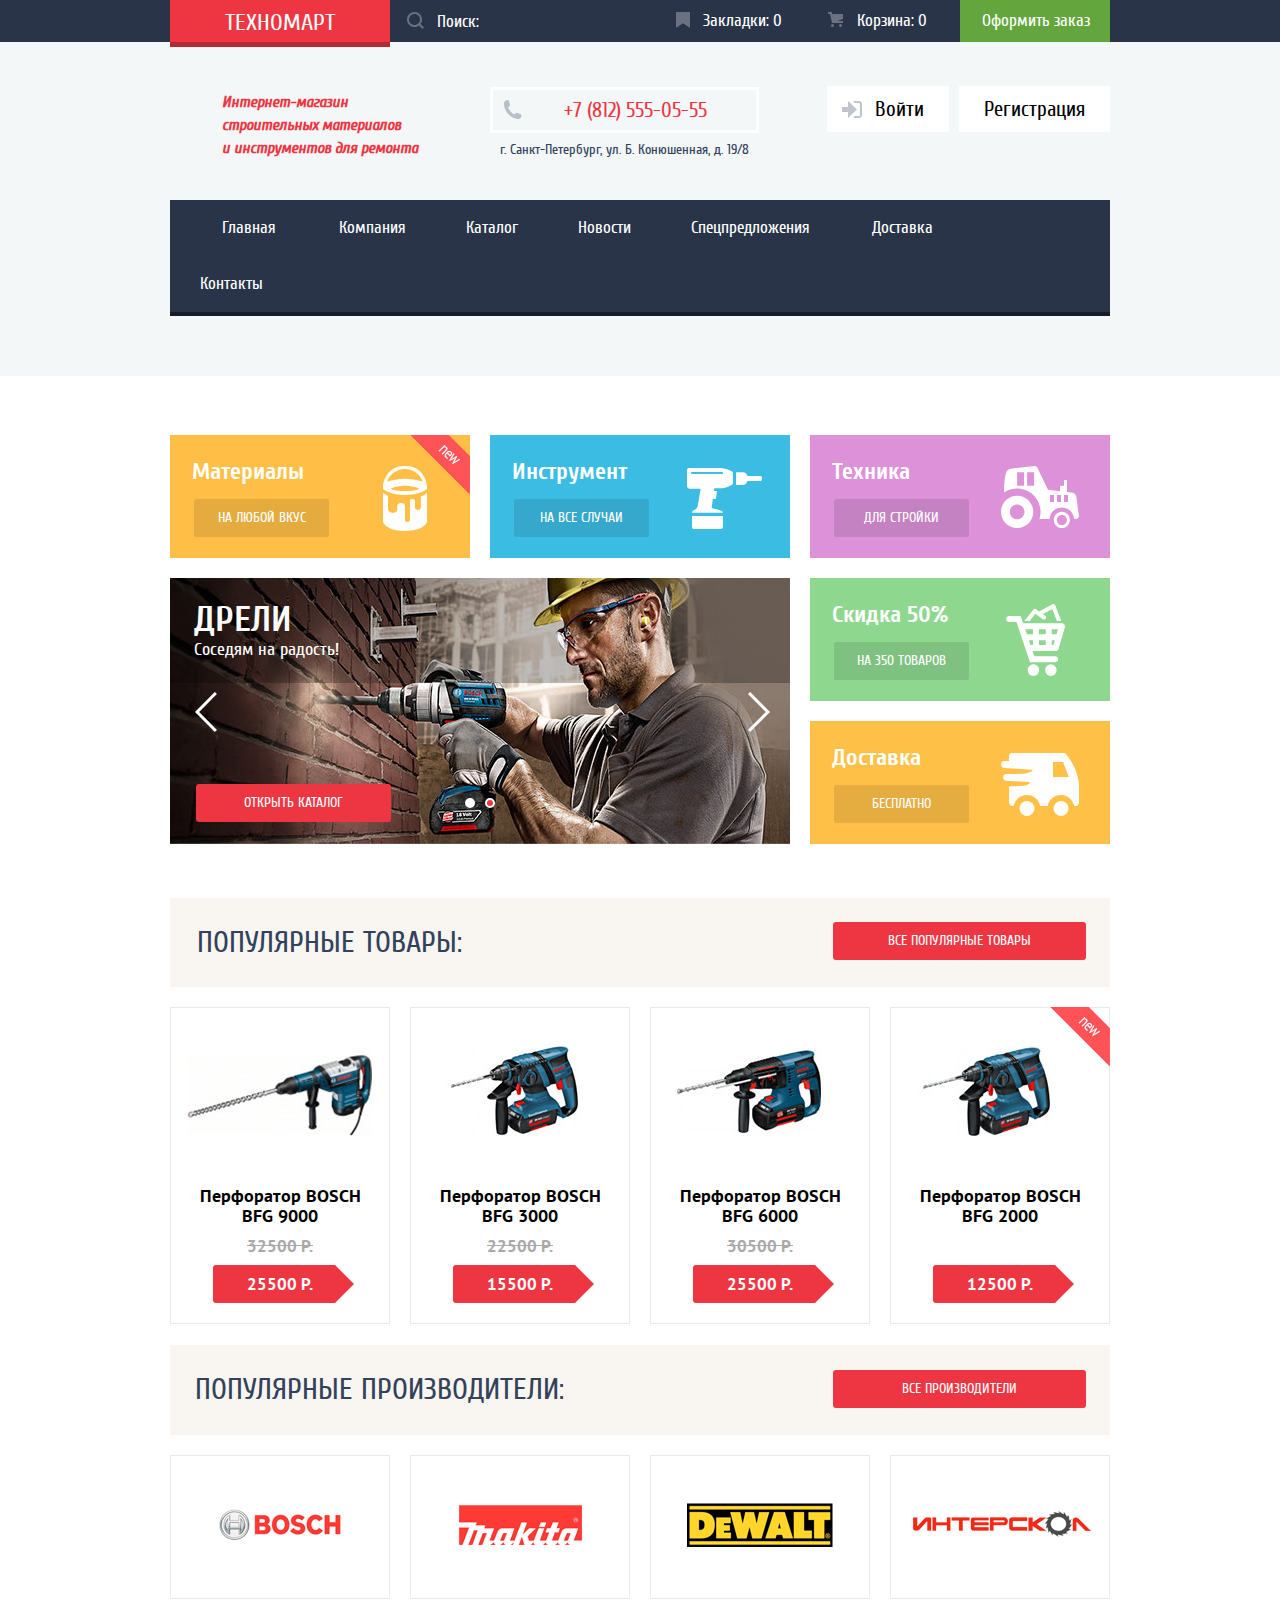
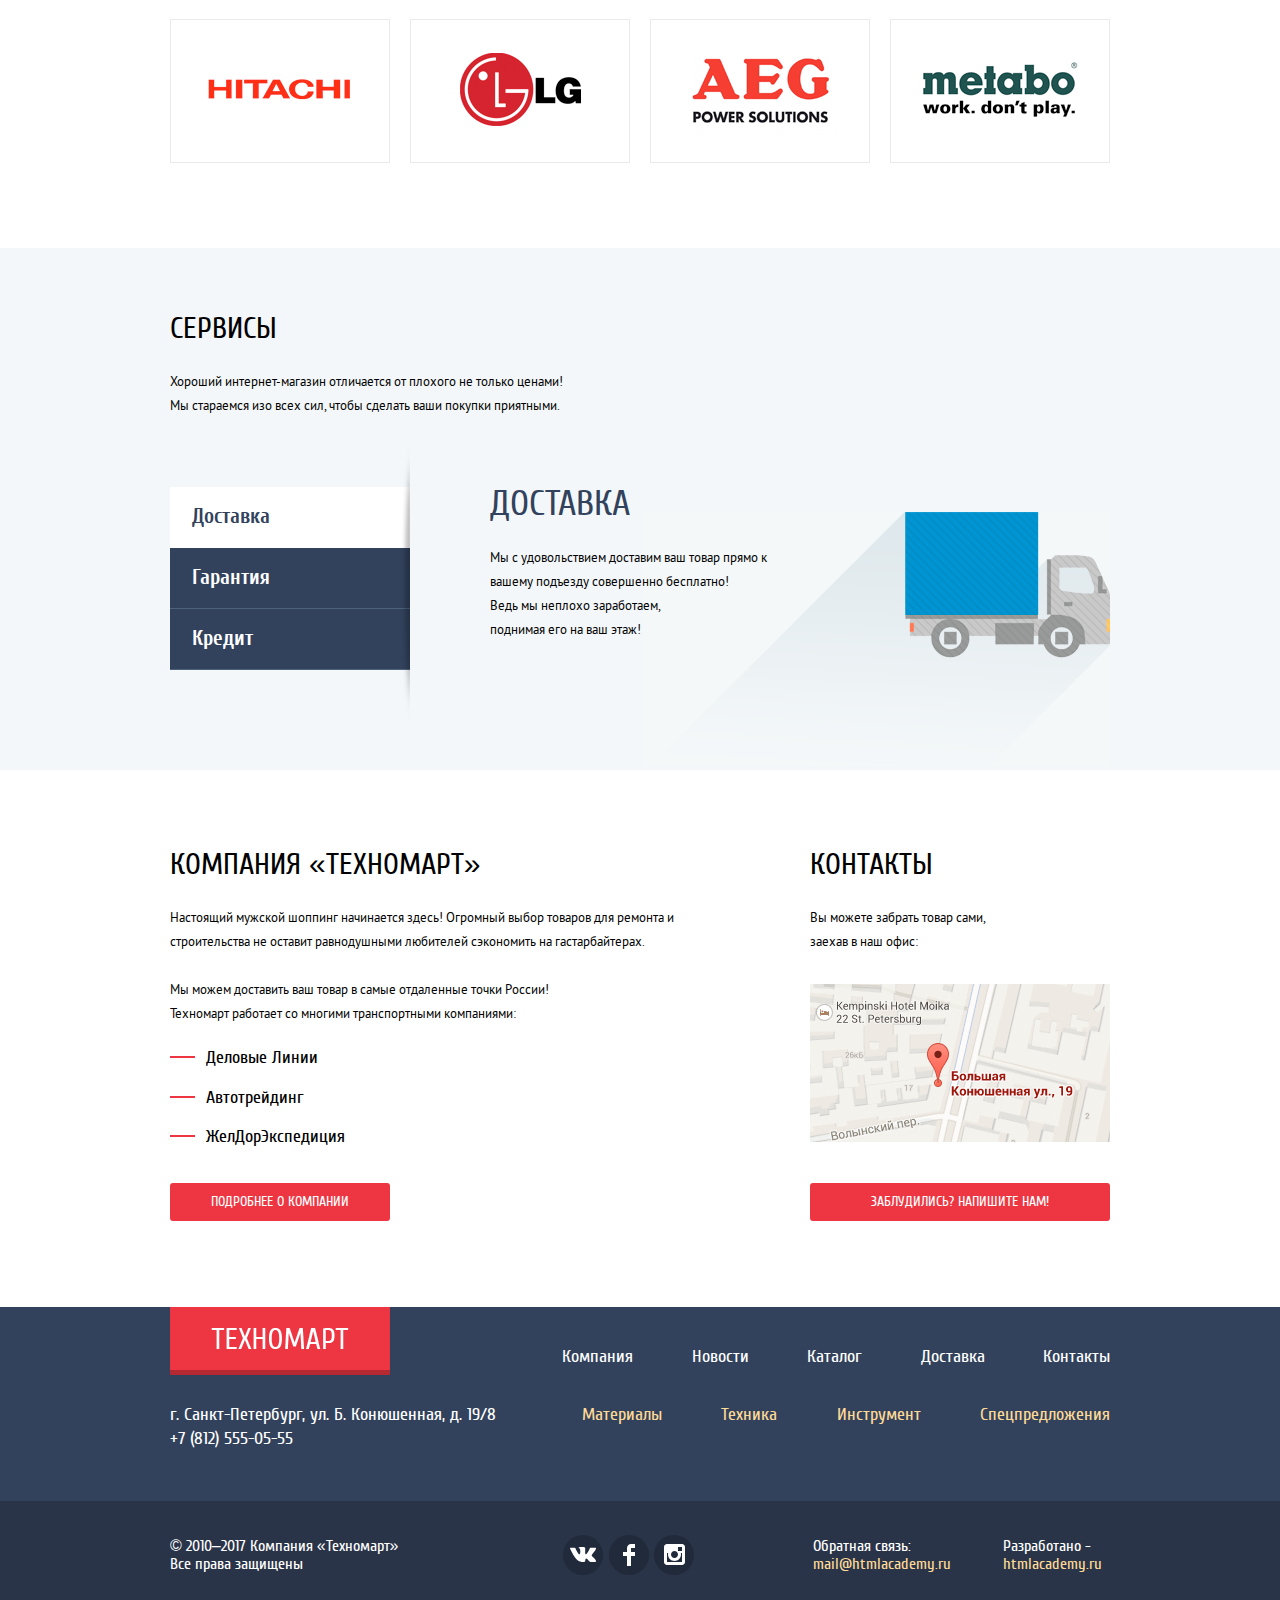
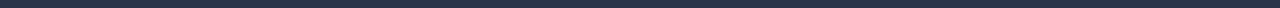
==== commit 49e901de: "Fonts" ====
--- a/index.html
+++ b/index.html
@@ -4,7 +4,7 @@
   <head>
     <meta charset="utf-8">
     <title>HTML Academy: Техномарт</title>
-    <link href="https://fonts.googleapis.com/css?family=Cuprum:400,400i,700|PT+Sans:400,700&amp;subset=cyrillic" rel="stylesheet">
+    <!--<link href="https://fonts.googleapis.com/css?family=Cuprum:400,400i,700|PT+Sans:400,700&amp;subset=cyrillic" rel="stylesheet">-->
     <link rel="stylesheet" href="css/normalize.css">
     <link rel="stylesheet" href="css/style.css">
   </head>
--- a/css/style.css
+++ b/css/style.css
@@ -1,5 +1,55 @@
+@font-face {
+  font-family: "Cuprum";
+  src:  local("Cuprum") local("Cuprum Regular"),
+        url("../fonts/ttf/Cuprum-Regular.ttf") format("truetype"),
+        url("../fonts/woff2/cuprum.woff2") format("woff2"),
+        url("../fonts/woff/cuprum.woff") format("woff");
+  font-style: normal;
+  font-weight: 400;
+}
+
+@font-face {
+  font-family: "Cuprum";
+  src: local("Cuprum"), local("Cuprum Italic"),
+        url("../fonts/ttf/Cuprum-Italic.ttf") format("truetype"),
+        url("../fonts/woff2/cuprumitalic.woff2") format("woff2"),
+        url("../fonts/woff/cuprumitalic.woff") format("woff");
+  font-style: italic;
+  font-weight: 400;
+}
+
+@font-face {
+  font-family: "Cuprum";
+  src: local("Cuprum"), local("Cuprum Bold"),
+        url("../fonts/ttf/Cuprum-Bold.ttf") format("truetype"),
+        url("../fonts/woff2/cuprumbold.woff2") format("woff2"),
+        url("../fonts/woff/cuprumbold.woff") format("woff");
+  font-style: normal;
+  font-weight: 700;
+}
+
+@font-face {
+  font-family: "PT Sans";
+  src: local("PT Sans"), local("PT Sans Regular"),
+        url("../fonts/ttf/PTSans-Regular.ttf") format("truetype"),
+        url("../fonts/woff2/ptsans.woff2") format("woff2"),
+        url("../fonts/woff/ptsans.woff") format("woff");
+  font-style: normal;
+  font-weight: 400;
+}
+
+@font-face {
+  font-family: "PT Sans";
+  src: local("PT Sans"), local("PT Sans Bold"),
+        url("../fonts/ttf/PTSans-Bold.ttf") format("truetype"),
+        url("../fonts/woff2/ptsansbold.woff2") format("woff2"),
+        url("../fonts/woff/ptsansbold.woff") format("woff");
+  font-style: normal;
+  font-weight: 700;
+}
+
 body {
-  font-family: 'Cuprum', 'PT Sans', 'Arial', sans-serif;
+  font-family: "Cuprum", "PT Sans", "Arial", sans-serif;
   font-size: 17px;
   line-height: 18px;
   font-weight: 400;
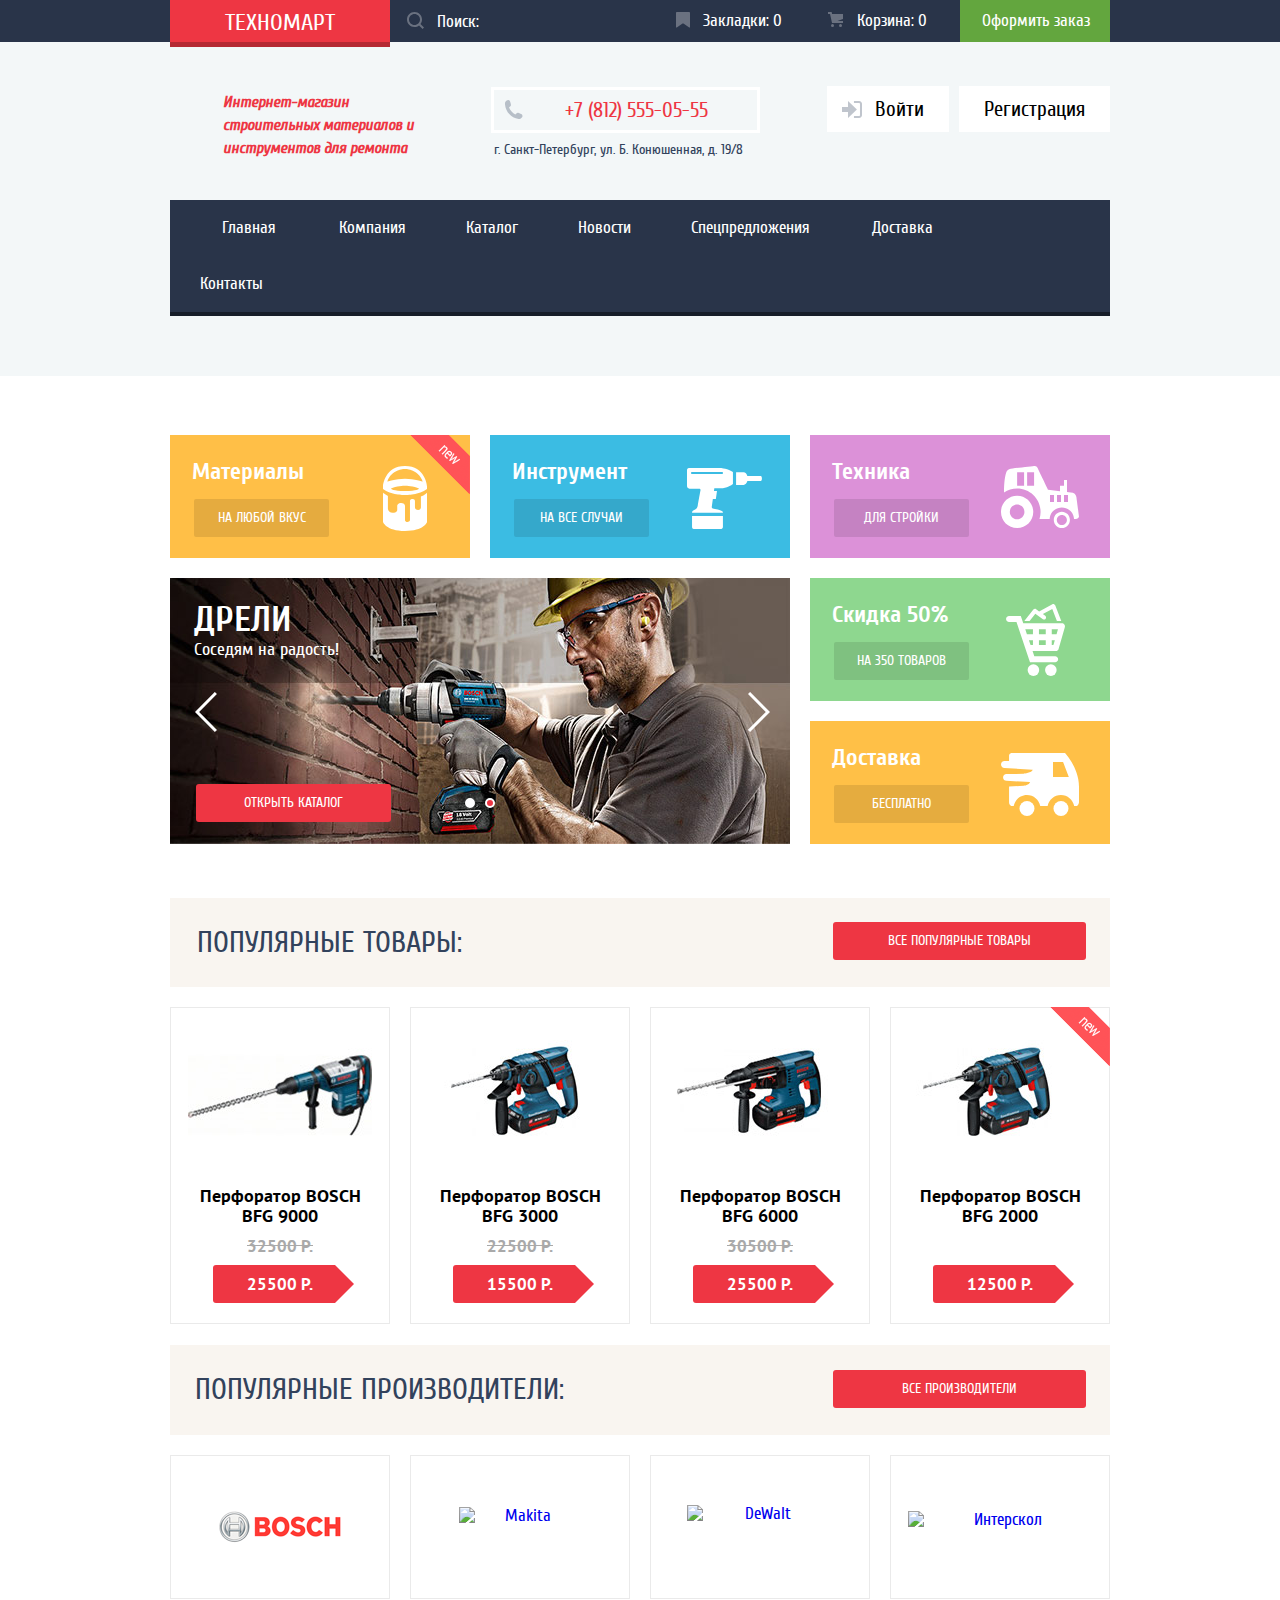
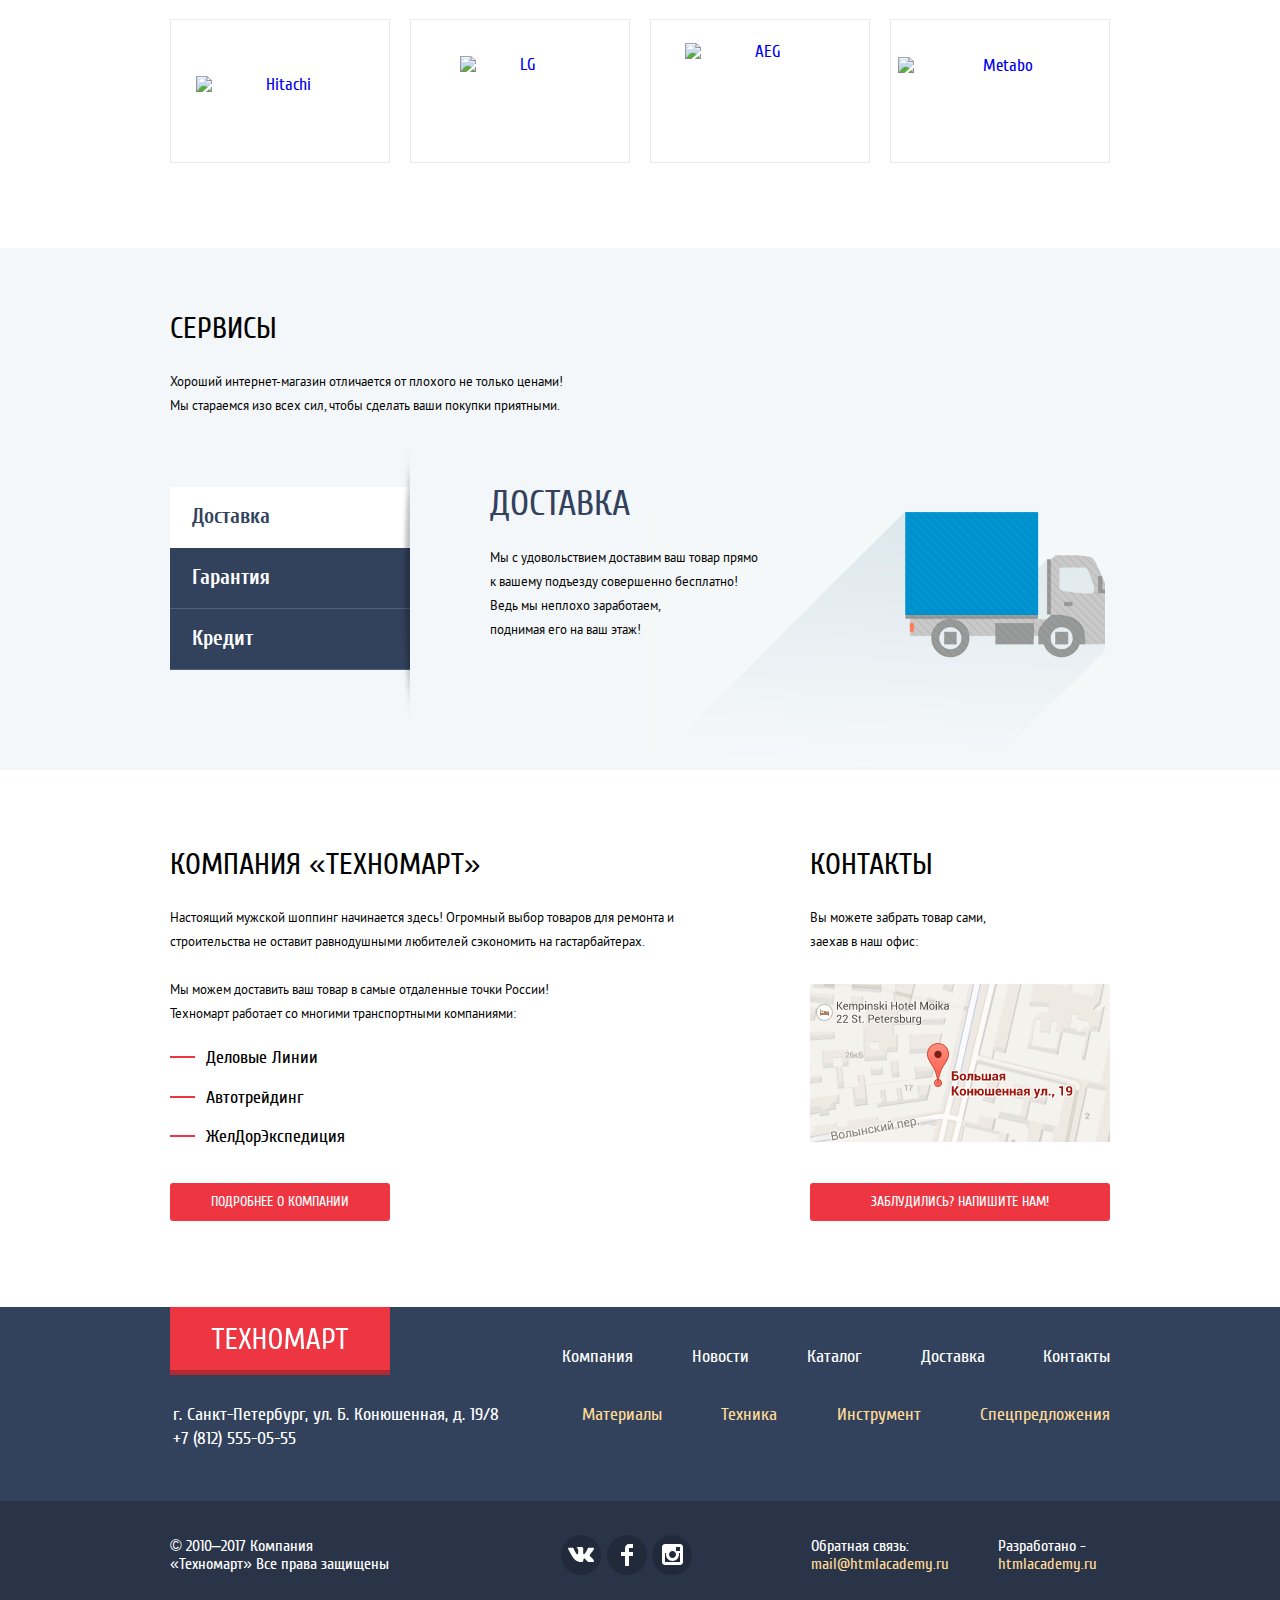
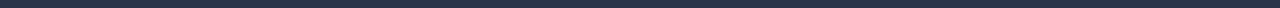
==== commit 25c76a79: "Corrected file names, br, etc." ====
--- a/index.html
+++ b/index.html
@@ -26,7 +26,7 @@
         </div>
       </div>
       <div class="header-middle">
-        <h1>Интернет-магазин<br> строительных материалов<br> и инструментов для ремонта</h1>
+        <h1>Интернет-магазин строительных материалов и инструментов для ремонта</h1>
         <div class="contacts">
           <p class="phone-number"><a href="tel:+78125550555" title="Позвонить нам">+7 (812) 555-05-55</a></p>
           <p class="adress">г. Санкт-Петербург, ул. Б. Конюшенная, д. 19/8</p>
@@ -168,20 +168,20 @@
           <a href="#" class="button">Все производители</a>
         </div>
         <ul class="producers-list">
-          <li class="producer"><a href="#"><img src="img/bosch.png" alt="BOSCH" width="126" height="37"></a></li>
-          <li class="producer"><a href="#"><img src="img/Makita.png" alt="Makita" width="123" height="40"></a></li>
-          <li class="producer"><a href="#"><img src="img/DeWALT.png" alt="DeWalt" width="146" height="44"></a></li>
-          <li class="producer"><a href="#"><img src="img/Interskol.png" alt="Интерскол" width="184" height="32"></a></li>
-          <li class="producer"><a href="#"><img src="img/Hitachi.png" alt="Hitachi" width="169" height="31"></a></li>
-          <li class="producer"><a href="#"><img src="img/LG.png" alt="LG" width="121" height="71"></a></li>
-          <li class="producer"><a href="#"><img src="img/AEG.png" alt="AEG" width="151" height="96"></a></li>
-          <li class="producer"><a href="#"><img src="img/Metabo.png" alt="Metabo" width="204" height="69"></a></li>
+          <li><a class="producer" href="#"><img src="img/bosch.png" alt="BOSCH" width="126" height="37"></a></li>
+          <li><a class="producer" href="#"><img src="img/makita.png" alt="Makita" width="123" height="40"></a></li>
+          <li><a class="producer" href="#"><img src="img/dewalt.png" alt="DeWalt" width="146" height="44"></a></li>
+          <li><a class="producer" href="#"><img src="img/interskol.png" alt="Интерскол" width="184" height="32"></a></li>
+          <li><a class="producer" href="#"><img src="img/hitachi.png" alt="Hitachi" width="169" height="31"></a></li>
+          <li><a class="producer" href="#"><img src="img/lg.png" alt="LG" width="121" height="71"></a></li>
+          <li><a class="producer" href="#"><img src="img/aeg.png" alt="AEG" width="151" height="96"></a></li>
+          <li><a class="producer" href="#"><img src="img/metabo.png" alt="Metabo" width="204" height="69"></a></li>
         </ul>
       </section>
       <section class="services">
         <div class="container">
           <h2>Сервисы</h2>
-          <p>Хороший интернет-магазин отличается от плохого не только ценами!<br>
+          <p>Хороший интернет-магазин отличается от плохого не только ценами!
           Мы стараемся изо всех сил, чтобы сделать ваши покупки приятными.</p>
           <div class="services-block">
             <input type="radio" name="services" value="delivery" class="visually-hidden" id="delivery-radio"
@@ -207,8 +207,8 @@
                 <div class="service-text">
                   <h3>Гарантия</h3>
                   <p>Если купленный у нас товар поломается или заискрит,<br>
-                    а также в случае пожара, спровоцированного его возгаранием,<br> вы всегда можете быть
-                    уверены в нашей гарантии. Мы обменяем<br>сгоревший товар на новый.<br>
+                    а также в случае пожара, спровоцированного его возгаранием, вы всегда можете быть
+                    уверены в нашей гарантии. Мы обменяем сгоревший товар на новый.<br>
                   Дом уж восстановите как-нибудь сами.</p>
                 </div>
               </div>
@@ -228,7 +228,7 @@
         <div class="about-company">
           <h2>Компания &laquo;Техномарт&raquo;</h2>
           <p>Настоящий мужской шоппинг начинается здесь! Огромный выбор товаров для ремонта  и строительства не оставит равнодушными любителей сэкономить на гастарбайтерах.</p>
-          <p>Мы можем доставить ваш товар в самые отдаленные точки России!<br>
+          <p>Мы можем доставить ваш товар в самые отдаленные точки России!
           Техномарт работает со многими транспортными компаниями: </p>
           <ul class="company-partners-list" >
             <li>Деловые Линии</li>
@@ -239,7 +239,7 @@
         </div>
         <div class="main-contacts">
           <h2>Контакты</h2>
-          <p>Вы можете забрать товар сами,<br>
+          <p>Вы можете забрать товар сами,
           заехав в наш офис:</p>
           <a class="contacts-button-map" href="#"><img src="img/map.png" alt="Россия, г. Санкт-Петербург, ул. Б. Конюшенная, д. 19/8" width="300" height="158"></a>
           <a href="writeus.html" class="button write-us-button">Заблудились? Напишите нам!</a>
@@ -262,7 +262,7 @@
       <div class="footer-middle">
         <div class="container">
           <div class="footer-contacts">
-            <p>г. Санкт-Петербург, ул. Б. Конюшенная, д. 19/8<br>
+            <p>г. Санкт-Петербург, ул. Б. Конюшенная, д. 19/8
               <a href="tel:+78125550555" title="Позвонить нам">+7 (812) 555-05-55</a></p>
             </div>
             <ul class="footer-nav-yellow">
@@ -275,7 +275,7 @@
         </div>
         <div class="footer-bottom">
           <div class="container">
-            <p class="copyright">© 2010–2017 Компания «Техномарт»<br>
+            <p class="copyright">© 2010–2017 Компания «Техномарт»
             Все права защищены</p>
             <div class="footer-social">
               <ul>
@@ -316,10 +316,10 @@
           </li>
         </ul>
       </div>
-      <div class="footer-feedback">Обратная связь: <br>
+      <div class="footer-feedback">Обратная связь:
         <a class="footer-email" href="mailto:mail@htmlacademy.ru">mail@htmlacademy.ru</a>
       </div>
-      <div>Разработано - <br>
+      <div class="developer">Разработано -
         <a class="footer-developer" href="https://htmlacademy.ru/intensive/htmlcss">htmlacademy.ru</a>
       </div>
     </div>
--- a/css/style.css
+++ b/css/style.css
@@ -1,9 +1,9 @@
 @font-face {
   font-family: "Cuprum";
-  src:  local("Cuprum") local("Cuprum Regular"),
-        url("../fonts/ttf/Cuprum-Regular.ttf") format("truetype"),
+  src:  local("Cuprum"), local("Cuprum Regular"),
         url("../fonts/woff2/cuprum.woff2") format("woff2"),
-        url("../fonts/woff/cuprum.woff") format("woff");
+        url("../fonts/woff/cuprum.woff") format("woff"),
+        url("../fonts/ttf/Cuprum-Regular.ttf") format("truetype");
   font-style: normal;
   font-weight: 400;
 }
@@ -11,9 +11,9 @@
 @font-face {
   font-family: "Cuprum";
   src: local("Cuprum"), local("Cuprum Italic"),
-        url("../fonts/ttf/Cuprum-Italic.ttf") format("truetype"),
         url("../fonts/woff2/cuprumitalic.woff2") format("woff2"),
-        url("../fonts/woff/cuprumitalic.woff") format("woff");
+        url("../fonts/woff/cuprumitalic.woff") format("woff"),
+        url("../fonts/ttf/Cuprum-Italic.ttf") format("truetype");
   font-style: italic;
   font-weight: 400;
 }
@@ -21,9 +21,9 @@
 @font-face {
   font-family: "Cuprum";
   src: local("Cuprum"), local("Cuprum Bold"),
-        url("../fonts/ttf/Cuprum-Bold.ttf") format("truetype"),
         url("../fonts/woff2/cuprumbold.woff2") format("woff2"),
-        url("../fonts/woff/cuprumbold.woff") format("woff");
+        url("../fonts/woff/cuprumbold.woff") format("woff"),
+        url("../fonts/ttf/Cuprum-Bold.ttf") format("truetype");
   font-style: normal;
   font-weight: 700;
 }
@@ -31,9 +31,9 @@
 @font-face {
   font-family: "PT Sans";
   src: local("PT Sans"), local("PT Sans Regular"),
-        url("../fonts/ttf/PTSans-Regular.ttf") format("truetype"),
         url("../fonts/woff2/ptsans.woff2") format("woff2"),
-        url("../fonts/woff/ptsans.woff") format("woff");
+        url("../fonts/woff/ptsans.woff") format("woff"),
+        url("../fonts/ttf/PTSans-Regular.ttf") format("truetype");
   font-style: normal;
   font-weight: 400;
 }
@@ -41,9 +41,9 @@
 @font-face {
   font-family: "PT Sans";
   src: local("PT Sans"), local("PT Sans Bold"),
-        url("../fonts/ttf/PTSans-Bold.ttf") format("truetype"),
         url("../fonts/woff2/ptsansbold.woff2") format("woff2"),
-        url("../fonts/woff/ptsansbold.woff") format("woff");
+        url("../fonts/woff/ptsansbold.woff") format("woff"),
+        url("../fonts/ttf/PTSans-Bold.ttf") format("truetype");
   font-style: normal;
   font-weight: 700;
 }
@@ -381,7 +381,8 @@
   font-style: italic;
   color: #ee3643;
 
-  margin-left: 52px;
+  width: 197px ;
+  margin-left: 53px;
   margin-right: auto;
   margin-top: 49px;
 }
@@ -425,6 +426,8 @@
   line-height: 24px;
   color: #32425c;
   text-align: center;
+
+  width: 255px;
 }
 
 .user-name {
@@ -1115,7 +1118,7 @@
       -ms-flex-direction: column;
           flex-direction: column;
 
-  font-family: 'PT Sans', 'Arial', sans-serif;
+  font-family: "PT Sans", "Arial", sans-serif;
   font-weight: bold;
   text-align: center;
 
@@ -1266,24 +1269,26 @@
   margin-bottom: 65px;
 }
 
+.producers-list li {
+  margin-bottom: 20px;
+  margin-right: 20px;
+}
+
 .producer {
   display: -webkit-box;
   display: -ms-flexbox;
   display: flex;
-  -webkit-box-orient: vertical;
-  -webkit-box-direction: normal;
-      -ms-flex-direction: column;
-          flex-direction: column;
   -webkit-box-pack: center;
       -ms-flex-pack: center;
           justify-content: center;
+  -webkit-box-align: center;
+      -ms-flex-align: center;
+          align-items: center;
 
   width: 218px;
   height: 142px;
   border: 1px solid #eaeaea;
   text-align: center;
-  margin-bottom: 20px;
-  margin-right: 20px;
 }
 
 .producer:hover,
@@ -1297,7 +1302,7 @@
    opacity: 0.3;
 }
 
-.producer:nth-child(4n) {
+.producers-list li:nth-child(4n) {
   margin-right: 0;
 }
 
@@ -1317,7 +1322,7 @@
 .about-company p,
 .main-contacts p,
 .category-info p {
-  font-family: 'PT Sans', 'Arial', sans-serif;
+  font-family: "PT Sans", "Arial", sans-serif;
   font-size: 13px;
   line-height: 24px;
   color: #000000;
@@ -1336,6 +1341,9 @@
   margin: 0;
   padding: 0;
 }
+.services p {
+  width: 400px;
+}
 
 .services-block {
   display: -webkit-box;
@@ -1361,13 +1369,14 @@
   right: 0;
   width: 10px;
   height: 272px;
-  background-image: url("../img/shadow_for_services.png");
+  background-image: url("../img/shadow-for-services.png");
   background-repeat: no-repeat;
   background-position: 0 0;
 }
 
 .services-list label {
   display: inline-block;
+  vertical-align: middle;
 
   font-weight: bold;
   font-size: 21px;
@@ -1417,6 +1426,7 @@
 
 .service-delivery p {
   padding-right: 340px;
+  width: 275px;
 }
 
 .services-items .service-guarantee {
@@ -1430,6 +1440,7 @@
 
 .service-guarantee p {
   padding-right: 240px;
+  width: 375px;
 }
 
 .services-items .service-credit {
@@ -1513,6 +1524,10 @@
   margin-bottom: 24px;
 }
 
+.about-company p:last-of-type {
+  width: 420px;
+}
+
 .company-partners-list {
   list-style: none;
   margin: 0;
@@ -1554,6 +1569,10 @@
 .main-contacts h2 {
   padding-top: 80px;
   margin-bottom: 26px;
+}
+
+.main-contacts p {
+  width: 180px;
 }
 
 .contacts-button-map img {
@@ -1665,6 +1684,11 @@
           justify-content: space-between;
 }
 
+.footer-contacts {
+  width: 340px;
+  margin-left: 3px;
+}
+
 .footer-nav-yellow {
   display: -webkit-box;
   display: -ms-flexbox;
@@ -1739,10 +1763,12 @@
 .footer-bottom p {
   margin: 0;
   padding: 0;
+  width: 226px;
 }
 
 .footer-feedback {
   margin-right: 52px;
+  width: 100px;
 }
 
 .footer-email,
@@ -1809,6 +1835,11 @@
 .footer-social a:focus,
 .footer-social a:active {
   background-color: #ee3643;
+}
+
+.developer {
+  width: 90px;
+  margin-left: 35px;
 }
 
 /*Модальные окна*/
@@ -1910,7 +1941,7 @@
 
 .feedback-form input::-webkit-input-placeholder,
 .feedback-form textarea::-webkit-input-placeholder {
-  font-family: 'PT Sans', 'Arial', sans-serif;
+  font-family: "PT Sans", "Arial", sans-serif;
   font-size: 13px;
   line-height: 18px;
   color: #a9a9a9;
@@ -1918,7 +1949,7 @@
 
 .feedback-form input:-ms-input-placeholder,
 .feedback-form textarea:-ms-input-placeholder {
-  font-family: 'PT Sans', 'Arial', sans-serif;
+  font-family: "PT Sans", "Arial", sans-serif;
   font-size: 13px;
   line-height: 18px;
   color: #a9a9a9;
@@ -1926,7 +1957,7 @@
 
 .feedback-form input::-ms-input-placeholder,
 .feedback-form textarea::-ms-input-placeholder {
-  font-family: 'PT Sans', 'Arial', sans-serif;
+  font-family: "PT Sans", "Arial", sans-serif;
   font-size: 13px;
   line-height: 18px;
   color: #a9a9a9;
@@ -1934,7 +1965,7 @@
 
 .feedback-form input::placeholder,
 .feedback-form textarea::placeholder {
-  font-family: 'PT Sans', 'Arial', sans-serif;
+  font-family: "PT Sans", "Arial", sans-serif;
   font-size: 13px;
   line-height: 18px;
   color: #a9a9a9;
@@ -2212,7 +2243,7 @@
 .breadcrumbs a,
 .breadcrumb-current,
 .pagination-list a {
-  font-family: 'PT Sans', 'Arial', sans-serif;
+  font-family: "PT Sans", "Arial", sans-serif;
   font-size: 13px;
   line-height: 18px;
   color: #000000;
@@ -2345,7 +2376,7 @@
 .sort,
 .sort a,
 .filter-button {
-  font-family: 'PT Sans', 'Arial', sans-serif;
+  font-family: "PT Sans", "Arial", sans-serif;
   text-transform: uppercase;
   color: #000000;
 }
@@ -2443,7 +2474,7 @@
   background-color: #000000;
 }
 
-input[type='number'] {
+input[type="number"] {
   -moz-appearance:textfield;
   cursor: pointer;
 }
@@ -2563,7 +2594,7 @@
 }
 
 .filter-input-radio:disabled + label::before {
-  background-image: url("../img/radio-charge-on-black.svg");
+  background-image: url("../img/radio-charge-off-black.svg");
   opacity: 0.3;
 }
 
@@ -2729,8 +2760,8 @@
 
 /* Клавиши Купить и В Закладки на карточке товара в каталоге */
 
-.catalog-item .actions .buy,
-.catalog-item .actions .bookmark {
+.actions .buy,
+.actions .bookmark {
   display: block;
 
   font-size: 14px;
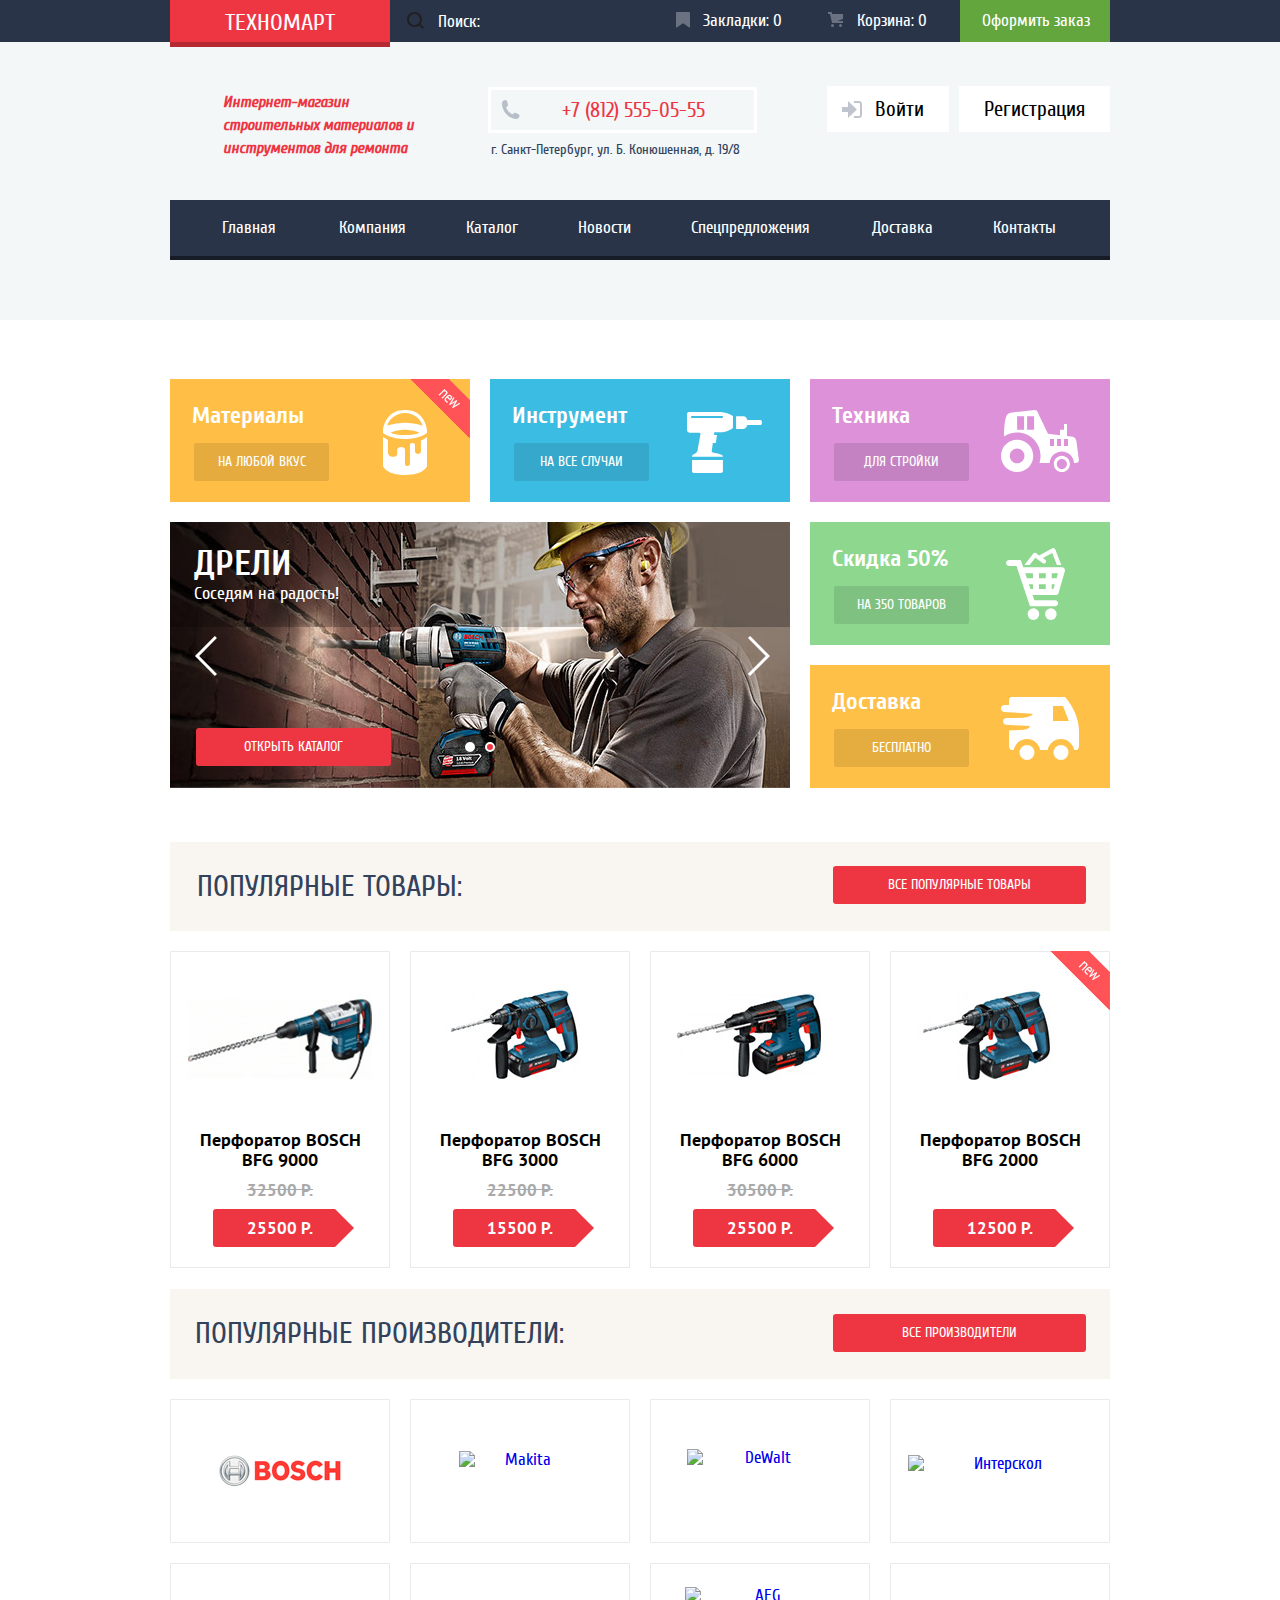
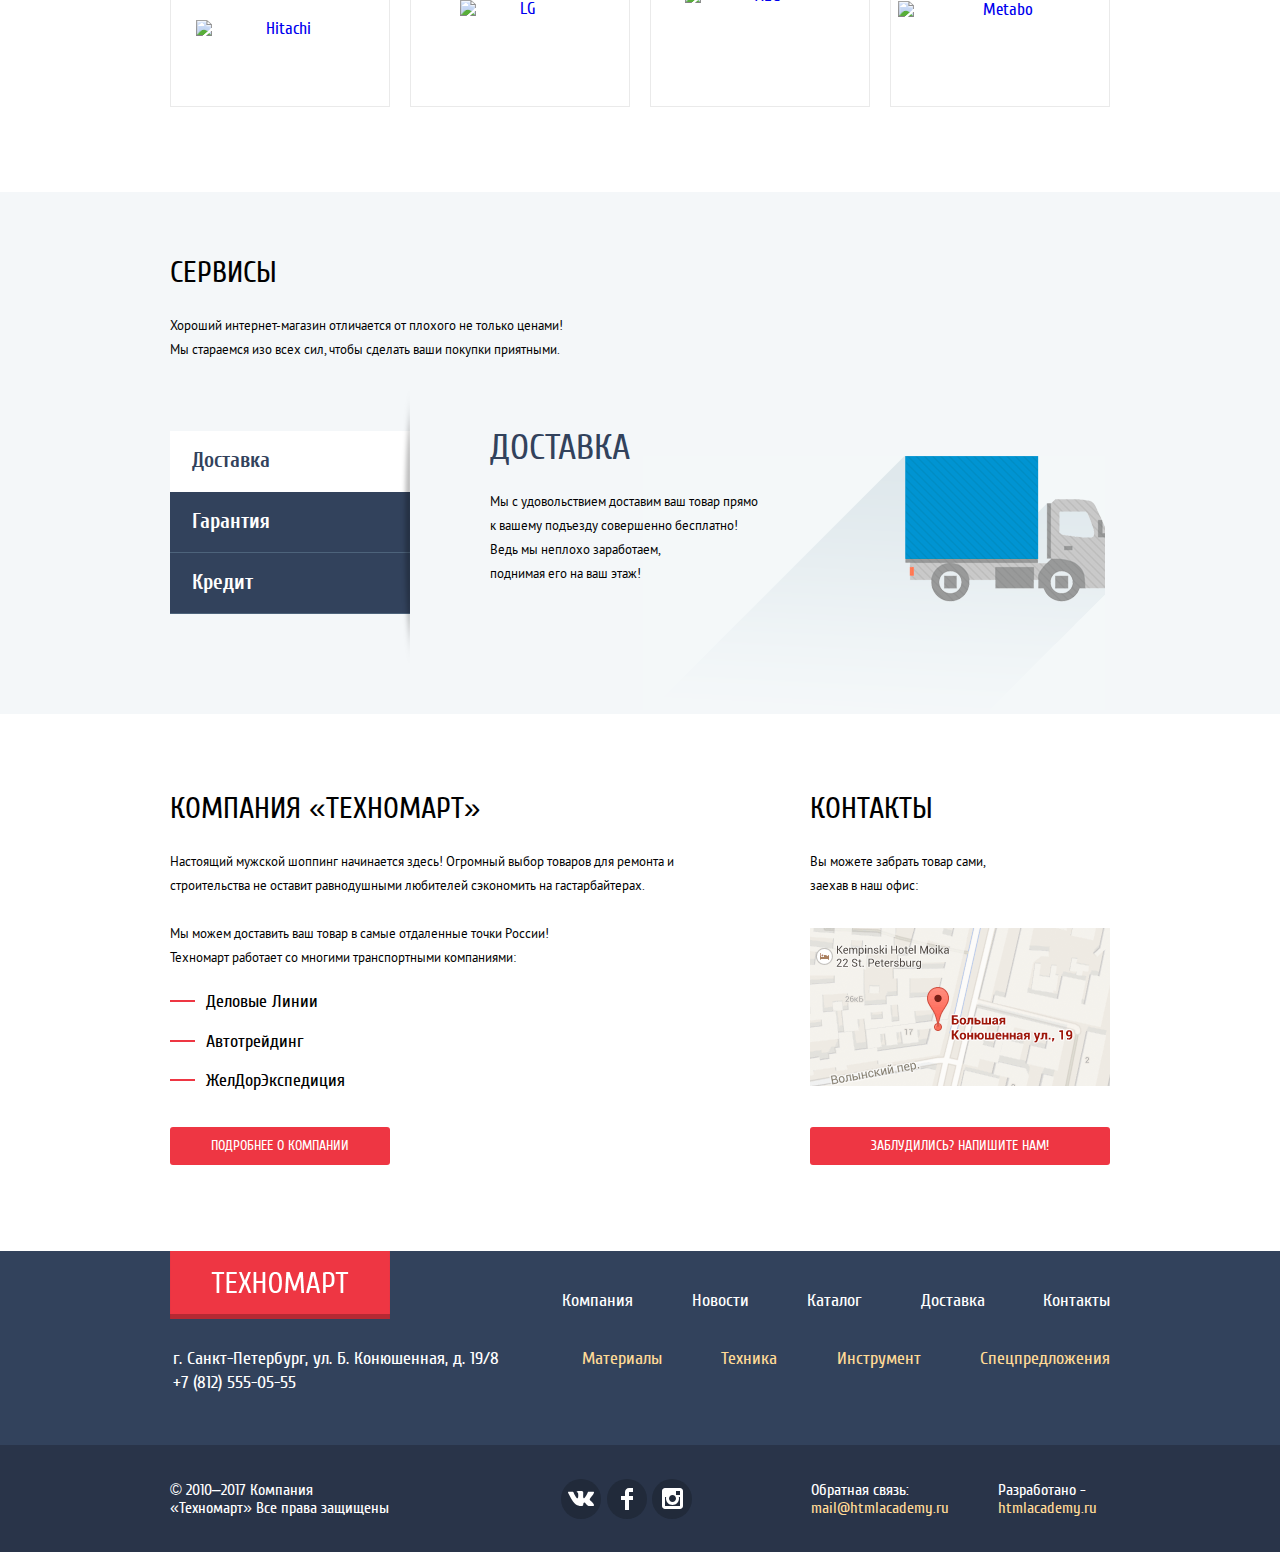
==== commit 654e245a: "fix ie" ====
--- a/index.html
+++ b/index.html
@@ -4,7 +4,6 @@
   <head>
     <meta charset="utf-8">
     <title>HTML Academy: Техномарт</title>
-    <!--<link href="https://fonts.googleapis.com/css?family=Cuprum:400,400i,700|PT+Sans:400,700&amp;subset=cyrillic" rel="stylesheet">-->
     <link rel="stylesheet" href="css/normalize.css">
     <link rel="stylesheet" href="css/style.css">
   </head>
@@ -40,7 +39,7 @@
         <ul class="site-navigation">
           <li><a href="#">Главная</a></li>
           <li><a href="#">Компания</a></li>
-          <li><a href="#">Каталог</a></li>
+          <li><a href="catalog.html">Каталог</a></li>
           <li><a href="#">Новости</a></li>
           <li><a href="#">Спецпредложения</a></li>
           <li><a href="#">Доставка</a></li>
@@ -253,7 +252,7 @@
           <ul class="footer-nav-white">
             <li><a href="#">Компания</a></li>
             <li><a href="#">Новости</a></li>
-            <li><a href="#">Каталог</a></li>
+            <li><a href="catalog.html">Каталог</a></li>
             <li><a href="#">Доставка</a></li>
             <li><a href="#">Контакты</a></li>
           </ul>
--- a/css/style.css
+++ b/css/style.css
@@ -1,39 +1,39 @@
 @font-face {
   font-family: "Cuprum";
-  src:  local("Cuprum"), local("Cuprum Regular"),
+  src:  local("Cuprum Regular"),
         url("../fonts/woff2/cuprum.woff2") format("woff2"),
         url("../fonts/woff/cuprum.woff") format("woff"),
-        url("../fonts/ttf/Cuprum-Regular.ttf") format("truetype");
+        url("../fonts/ttf/cuprum-regular.ttf") format("truetype");
   font-style: normal;
   font-weight: 400;
 }
 
 @font-face {
   font-family: "Cuprum";
-  src: local("Cuprum"), local("Cuprum Italic"),
+  src:  local("Cuprum Italic"),
         url("../fonts/woff2/cuprumitalic.woff2") format("woff2"),
         url("../fonts/woff/cuprumitalic.woff") format("woff"),
-        url("../fonts/ttf/Cuprum-Italic.ttf") format("truetype");
+        url("../fonts/ttf/cuprum-italic.ttf") format("truetype");
   font-style: italic;
   font-weight: 400;
 }
 
 @font-face {
   font-family: "Cuprum";
-  src: local("Cuprum"), local("Cuprum Bold"),
+  src:  local("Cuprum Bold"),
         url("../fonts/woff2/cuprumbold.woff2") format("woff2"),
         url("../fonts/woff/cuprumbold.woff") format("woff"),
-        url("../fonts/ttf/Cuprum-Bold.ttf") format("truetype");
+        url("../fonts/ttf/cuprum-bold.ttf") format("truetype");
   font-style: normal;
   font-weight: 700;
 }
 
 @font-face {
   font-family: "PT Sans";
-  src: local("PT Sans"), local("PT Sans Regular"),
+  src:  local("PT Sans Regular"),
         url("../fonts/woff2/ptsans.woff2") format("woff2"),
         url("../fonts/woff/ptsans.woff") format("woff"),
-        url("../fonts/ttf/PTSans-Regular.ttf") format("truetype");
+        url("../fonts/ttf/ptsans-regular.ttf") format("truetype");
   font-style: normal;
   font-weight: 400;
 }
@@ -43,7 +43,7 @@
   src: local("PT Sans"), local("PT Sans Bold"),
         url("../fonts/woff2/ptsansbold.woff2") format("woff2"),
         url("../fonts/woff/ptsansbold.woff") format("woff"),
-        url("../fonts/ttf/PTSans-Bold.ttf") format("truetype");
+        url("../fonts/ttf/ptsans-bold.ttf") format("truetype");
   font-style: normal;
   font-weight: 700;
 }
@@ -112,6 +112,7 @@
   background-color: rgb(243, 247, 248);
   margin-bottom: 59px;
   min-height: 320px;
+  min-width: 960px;
 }
 
 /* Верхний блок шапки сайта */
@@ -170,21 +171,28 @@
 }
 
 .search {
-  position: relative;
-
   height: 42px;
 }
 
 .search input {
-  background-color: transparent;
   width: 267px;
   height: 42px;
-  padding-left: 47px;
+  padding-left: 48px;
   border: none;
+  background-color: transparent;
+  background-image: url("../img/icon-search.svg");
+  background-repeat: no-repeat;
+  background-position: 17px 12px;
+}
+
+.search input:hover {
+  background-color: #212a3a;
+  background-image: url("../img/icon-search-white.svg");
 }
 
 .search input:focus {
   background-color:  #ffffff;
+  background-image: url("../img/icon-search-red.svg");
 }
 
 .search input::-webkit-input-placeholder {
@@ -208,56 +216,19 @@
 }
 
 .search input:focus::-webkit-input-placeholder {
-  font: inherit;
-  color: #000000;
+  color: transparent;
 }
 
 .search input:focus:-ms-input-placeholder {
-  font: inherit;
-  color: #000000;
+  color: transparent;
 }
 
 .search input:focus::-ms-input-placeholder {
-  font: inherit;
-  color: #000000;
+  color: transparent;
 }
 
 .search input:focus::placeholder {
-  font: inherit;
-  color: #000000;
-}
-
-
-.search::before {
-  position: absolute;
-  content: "";
-  top: 12px;
-  left: 17px;
-  width: 18px;
-  height: 18px;
-  background-image: url("../img/icon-search-white.svg");
-  background-repeat: no-repeat;
-  background-position: 0 0;
-  opacity: 0.3;
-}
-
-.search:hover {
-  background-color: #212a3a;
-}
-
-.search:hover::before {
-  opacity: 1;
-}
-
-
-.search:active::before,
-.search:focus::before {
-  background-image: url("../img/icon-search-red.svg");
-}
-
-.search:active,
-.search:focus {
-  background-color: #ffffff;
+  color: transparent;
 }
 
 .header-top-right-side {
@@ -381,7 +352,7 @@
   font-style: italic;
   color: #ee3643;
 
-  width: 197px ;
+  width: 192px ;
   margin-left: 53px;
   margin-right: auto;
   margin-top: 49px;
@@ -677,7 +648,7 @@
 }
 
 .site-navigation li:last-of-type a {
-  padding-right: 55px;
+  padding-right: 53px;
 }
 
 .site-navigation a:hover,
@@ -705,7 +676,12 @@
       -ms-flex-align: center;
           align-items: center;
 
-  width: 100%;
+  /*width: 100%;*/
+  min-width: 960px;
+}
+
+.main-catalog {
+  min-width: 960px;
 }
 
 /* Промо блок на Главной странице */
@@ -1064,7 +1040,7 @@
           align-items: center;
 
   width: 940px;
-  min-height: 89px;
+  height: 89px;
   background-color: #f9f5f0;
   margin-bottom: 20px;
 }
@@ -1229,7 +1205,7 @@
 
   background-color: #f9f5f0;
   width: 940px;
-  min-height: 90px;
+  height: 90px;
   margin-bottom: 20px;
 }
 
@@ -1606,6 +1582,8 @@
   -webkit-box-align: center;
       -ms-flex-align: center;
           align-items: center;
+
+  min-width: 960px;
 }
 
 .footer-top {
@@ -1757,7 +1735,7 @@
       -ms-flex-align: center;
           align-items: center;
 
-  min-height: 107px;
+  height: 107px;
 }
 
 .footer-bottom p {
@@ -2418,7 +2396,7 @@
 .price-range .green-line {
   position: absolute;
 
-  top: 39px;
+  top: 40px;
   left: 40px;
   width: 120px;
   height: 2px;
@@ -2434,7 +2412,7 @@
 .price-range .grey-line {
   position: absolute;
 
-  top: 39px;
+  top: 40px;
   right: 20px;
   width: 20px;
   height: 2px;
@@ -2493,15 +2471,40 @@
 }
 
 .producers-filter {
+  position: relative;
   margin-top: 10px;
 }
 
+.producers-filter::before {
+  position: absolute;
+  content: "";
+  top: 0;
+  left: 0;
+  width: 220px;
+  height: 1px;
+  background-color: #e5e5e5;
+}
+
 .producers-filter .producers-legend {
-  padding-top: 5px;
+  padding-top: 17px;
+}
+
+.charging-type {
+  position: relative;
+}
+
+.charging-type::before {
+  position: absolute;
+  content: "";
+  top: 7px;
+  left: 0;
+  width: 220px;
+  height: 1px;
+  background-color: #e5e5e5;
 }
 
 .charging-type .charging-legend {
-  padding-top: 6px;
+  padding-top: 25px;
 }
 
 .producers-filter ul li:last-child {
@@ -2545,9 +2548,16 @@
   background-position: 0 0;
 }
 
-.filter-input-checkbox + label:hover::before,
-.filter-input-checkbox + label:focus::before {
+.filter-input-checkbox:hover + label::before {
   background-image: url("../img/checkbox-producers-off-active.svg");
+}
+
+.filter-input-checkbox:focus + label::before {
+  background-image: url("../img/checkbox-producers-off-active.svg");
+  outline-color: rgb(77, 144, 254); // #4D90FE
+  outline-offset: -2px;
+  outline-style: auto;
+  outline-width: 5px;
 }
 
 .filter-input-checkbox:checked + label:hover::before,
@@ -2573,9 +2583,17 @@
   background-position: 0 0;
 }
 
-.filter-input-radio + label:hover::before,
-.filter-input-radio + label:focus::before {
+.filter-input-radio:hover + label::before{
   background-image: url("../img/radio-charge-off-active.svg");
+}
+
+
+.filter-input-radio:focus + label::before {
+  background-image: url("../img/radio-charge-off-active.svg");
+  outline-color: rgb(77, 144, 254); // #4D90FE
+  outline-offset: -2px;
+  outline-style: auto;
+  outline-width: 5px;
 }
 
 .filter-input-radio:checked + label:hover::before,
@@ -2623,7 +2641,7 @@
           align-items: center;
 
   width: 700px;
-  min-height: 38px;
+  height: 38px;
   background-color: #f7f3ec;
   border-radius: 3px;
 }
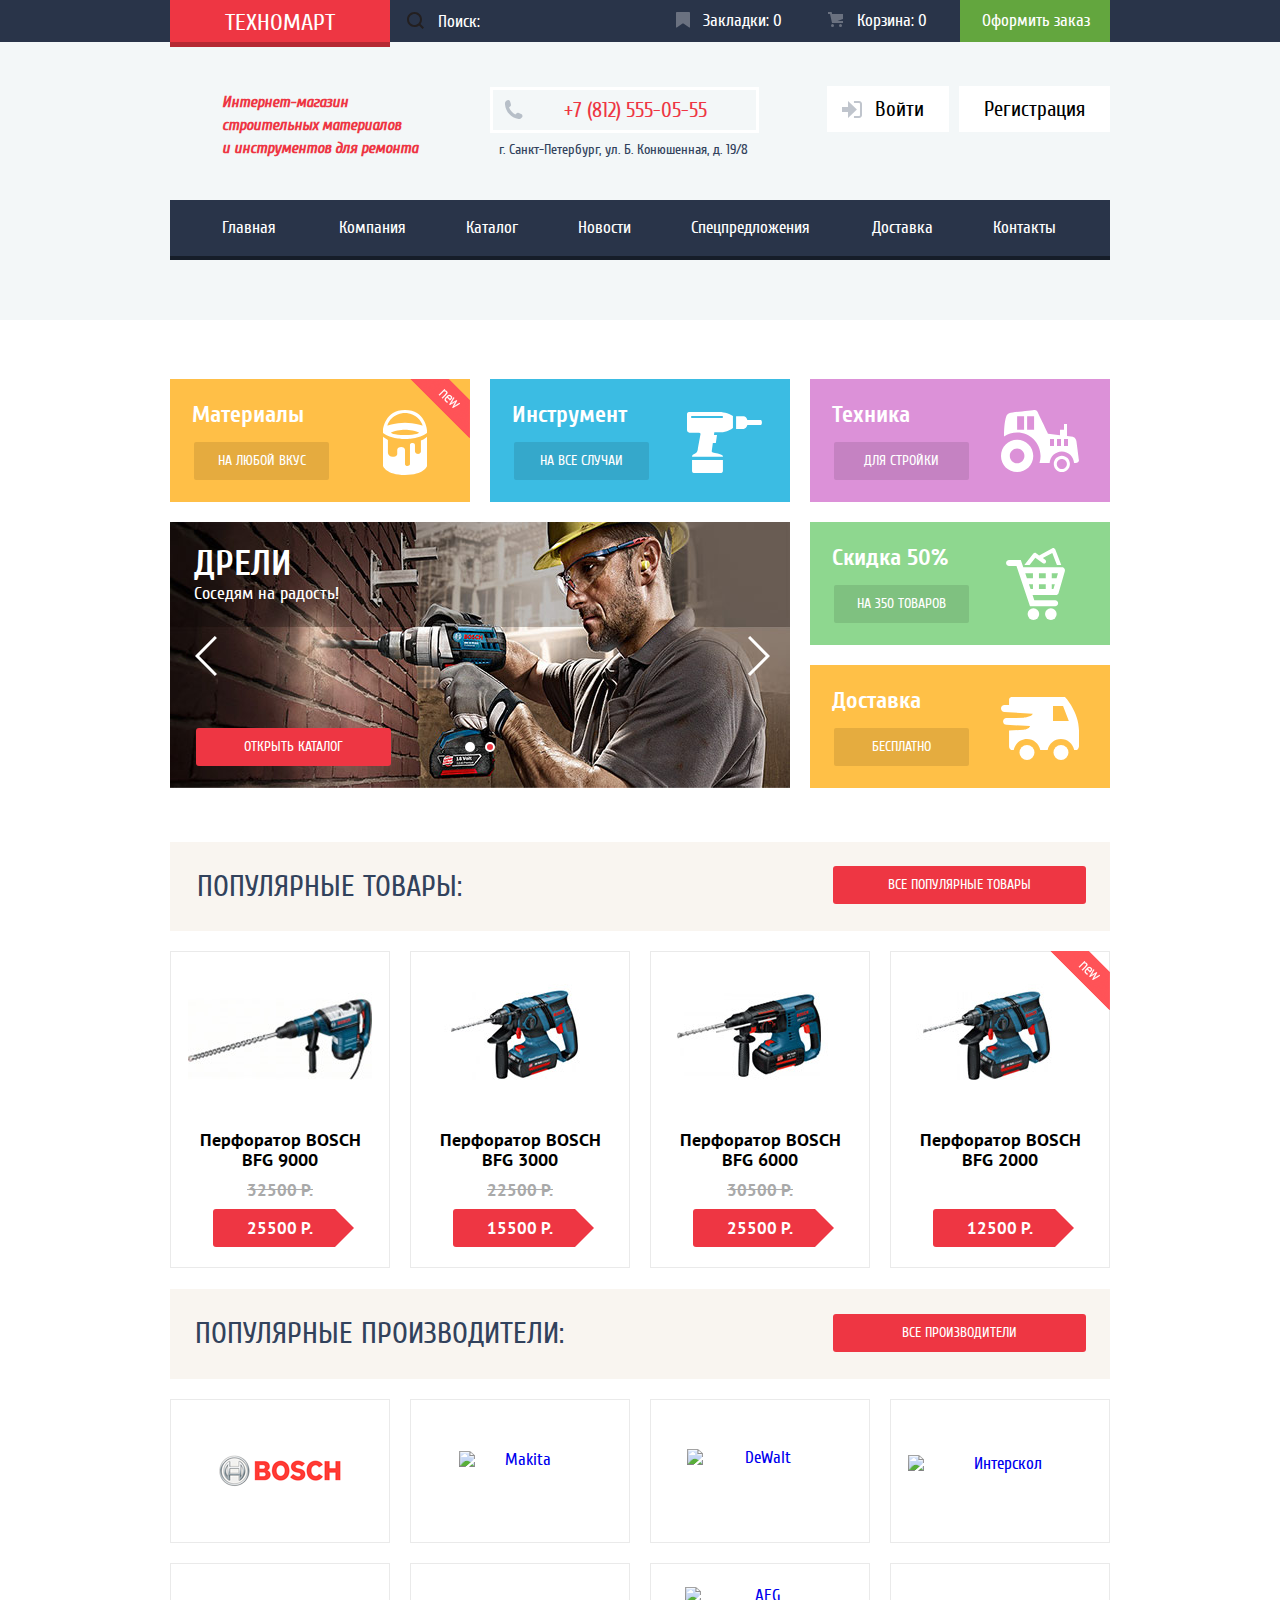
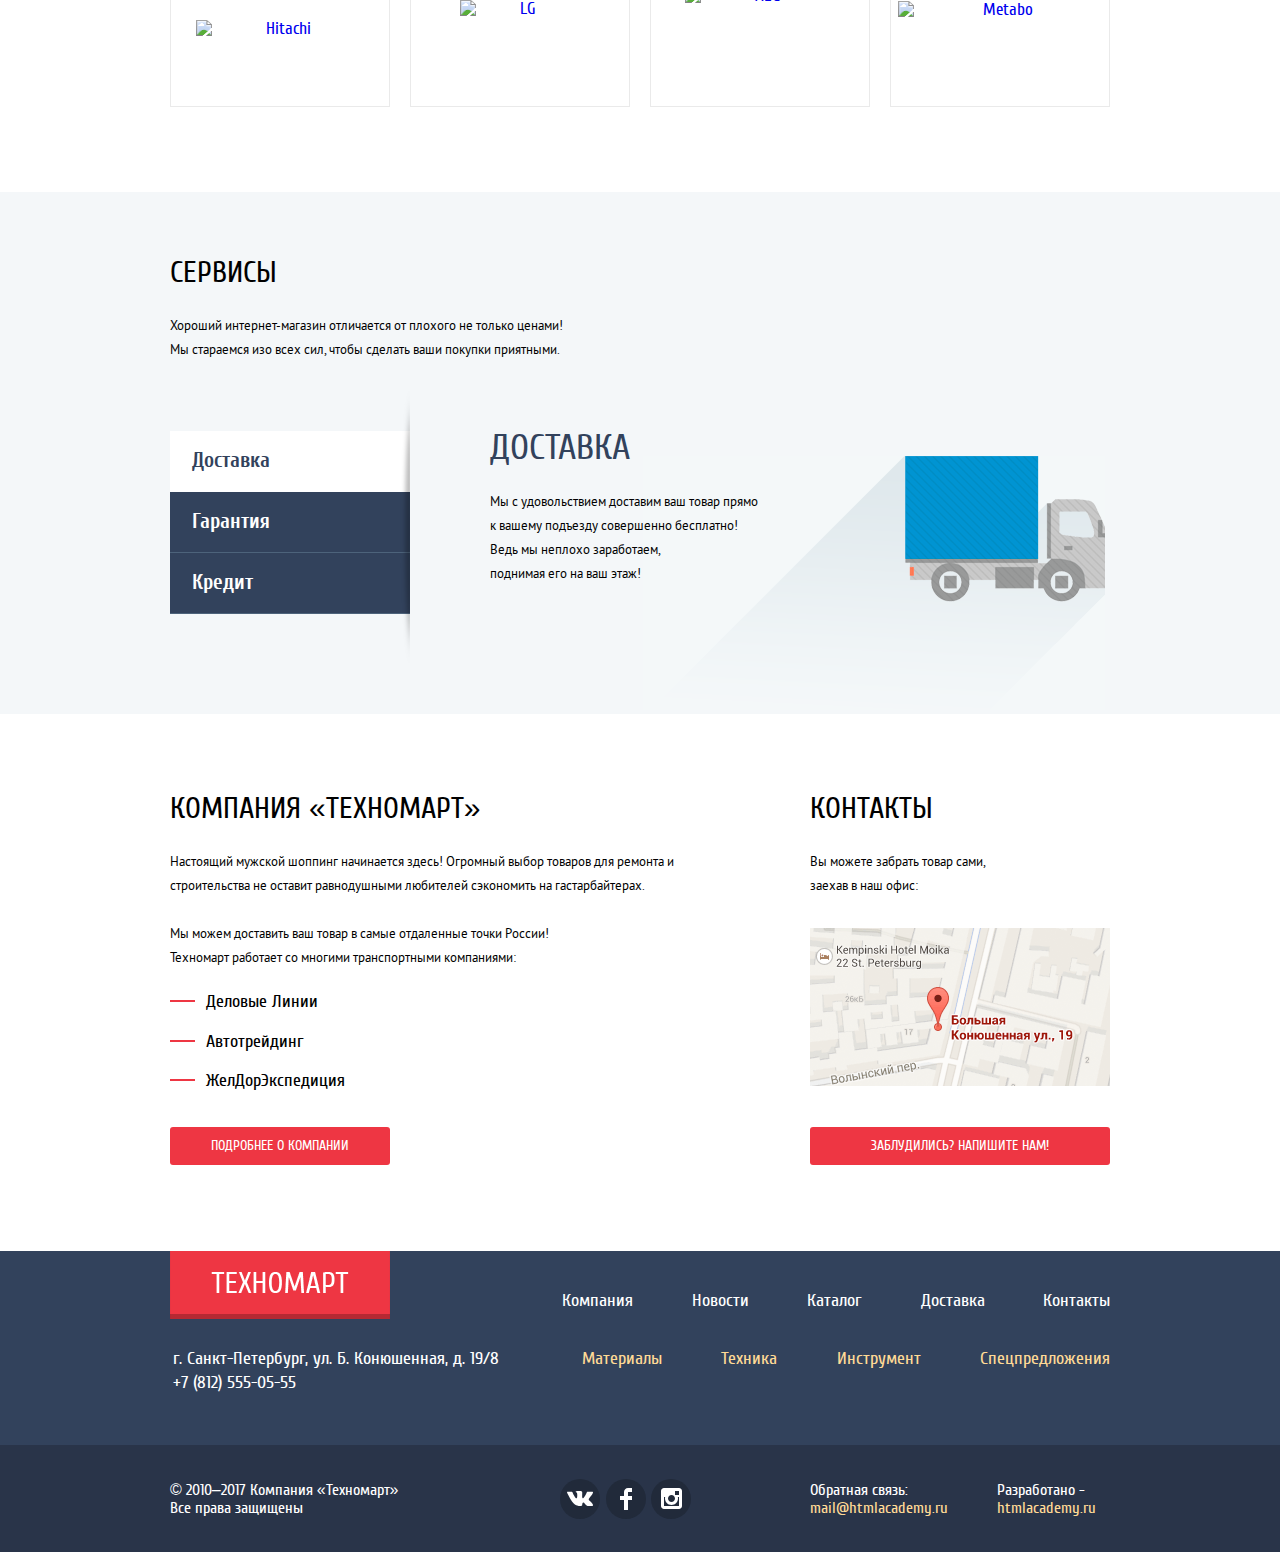
==== commit 36b8fb9d: "fix h1" ====
--- a/index.html
+++ b/index.html
@@ -25,7 +25,9 @@
         </div>
       </div>
       <div class="header-middle">
-        <h1>Интернет-магазин строительных материалов и инструментов для ремонта</h1>
+        <h1>Интернет-магазин строительных материалов<br> и инструментов для ремонта</h1>
+        <!--не представляется возможным добиться переноса строк, согласно макету, регулируя ширину блока,
+          считаю, что в данном случае применение тега <br> имеет право быть-->
         <div class="contacts">
           <p class="phone-number"><a href="tel:+78125550555" title="Позвонить нам">+7 (812) 555-05-55</a></p>
           <p class="adress">г. Санкт-Петербург, ул. Б. Конюшенная, д. 19/8</p>
--- a/css/style.css
+++ b/css/style.css
@@ -352,8 +352,8 @@
   font-style: italic;
   color: #ee3643;
 
-  width: 192px ;
-  margin-left: 53px;
+  width: 197px ;
+  margin-left: 52px;
   margin-right: auto;
   margin-top: 49px;
 }
@@ -375,7 +375,7 @@
 .contacts .phone-number::before {
   position: absolute;
   content: "";
-  left: 13px;
+  left: 14px;
   width: 20px;
   height: 20px;
   background-image: url("../img/icon-phone.svg");
@@ -399,6 +399,7 @@
   text-align: center;
 
   width: 255px;
+  padding-left: 6px;
 }
 
 .user-name {
@@ -719,7 +720,7 @@
   font-weight: bold;
 
   margin-left: 22px;
-  margin-top: 22px;
+  margin-top: 21px;
   margin-bottom: 12px;
 }
 
@@ -1741,7 +1742,7 @@
 .footer-bottom p {
   margin: 0;
   padding: 0;
-  width: 226px;
+  width: 230px;
 }
 
 .footer-feedback {
@@ -1770,7 +1771,7 @@
 .footer-social {
   width: 135px;
   text-align: center;
-  margin-left: 163px;
+  margin-left: 158px;
   margin-right: 117px;
 
 }
